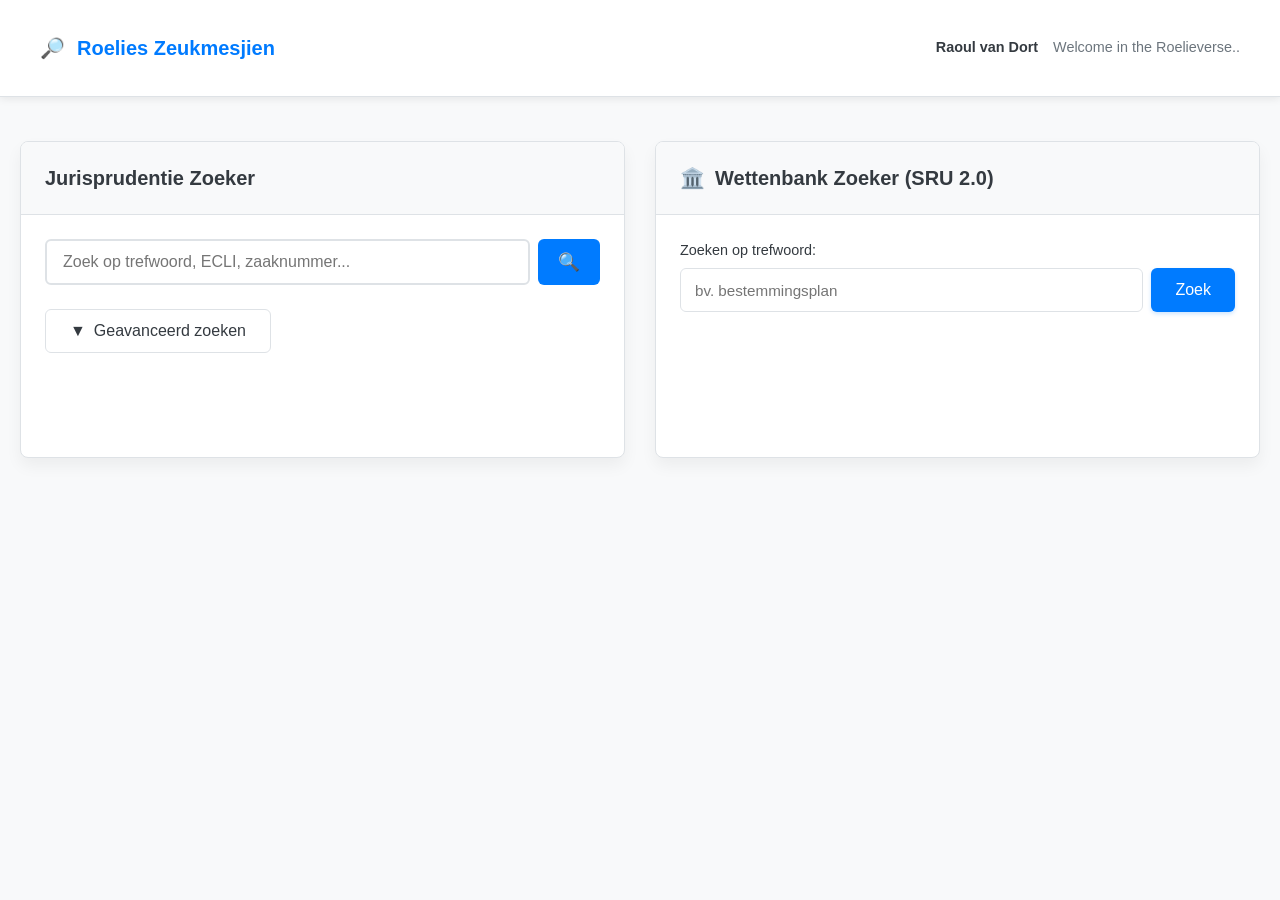
==== index.html @ 2c824b7c "Rename index(2).html to index.html" ====
<!DOCTYPE html>
<html lang="nl">
<head>
    <meta charset="UTF-8">
    <meta name="viewport" content="width=device-width, initial-scale=1.0">
    <title>De Zeukmesjien</title>
    <link rel="stylesheet" href="style.css">
</head>
<body>
    <div class="header-bar">
        <div class="container">
            <div class="header-content">
                <div class="logo">
                    <span>🔎</span>
                    <span>Roelies Zeukmesjien</span>
                </div>
                <div class="user-info">
                    <strong>Raoul van Dort</strong>
                    <div class="location">Welcome in the Roelieverse..</div>
                </div>
            </div>
        </div>
    </div>

    <div id="mainContainer" class="container">
        <div class="main-content-grid">
            <div class="search-column">
                <div class="dashboard-card" id="jurisprudenceCard">
                    <div class="card-header">
                        <h2>Jurisprudentie Zoeker</h2>
                    </div>
                    <div class="card-body">
                        <div class="quick-search-section">
                            <div class="search-input-container">
                                <input type="text" id="quickSearchInput" placeholder="Zoek op trefwoord, ECLI, zaaknummer..." class="quick-search-input">
                                <button class="quick-search-button" id="quickSearchButton">
                                    <span>🔍</span>
                                </button>
                            </div>
                        </div>

                        <div class="filter-toggle-container">
                            <button class="tertiary-button" id="showFiltersButton">
                                <span id="filterToggleIcon">▼</span> Geavanceerd zoeken
                            </button>
                            <button class="reset-button" id="resetFiltersButton" style="display: none;">
                                Filters wissen
                            </button>
                        </div>

                        <div id="apiFilters" class="filters-section" style="display: none;">
                            <div class="filter-section">
                                <h3>Basis Filters</h3>
                                <div class="basic-filter-grid">
                                    <div class="filter-group">
                                        <label for="subject">Rechtsgebied</label>
                                        <select id="subject" class="filter-input">
                                            <option value="">-- Alle rechtsgebieden --</option>
                                        </select>
                                    </div>
                                    <div class="filter-group">
                                        <label>Type Document</label>
                                        <div class="radio-group">
                                            <label class="radio-option"><input type="radio" name="documentType" value="" checked><span class="radio-custom"></span>Alle</label>
                                            <label class="radio-option"><input type="radio" name="documentType" value="Uitspraak"><span class="radio-custom"></span>Uitspraak</label>
                                            <label class="radio-option"><input type="radio" name="documentType" value="Conclusie"><span class="radio-custom"></span>Conclusie</label>
                                        </div>
                                    </div>
                                    <div class="filter-group">
                                        <label for="periodPreset">Periode</label>
                                        <select id="periodPreset" class="filter-input">
                                            <option value="">-- Selecteer periode --</option>
                                            <option value="last-month">Laatste maand</option>
                                            <option value="last-3-months">Laatste 3 maanden</option>
                                            <option value="last-6-months">Laatste 6 maanden</option>
                                            <option value="this-year">Dit jaar</option>
                                            <option value="last-year">Vorig jaar</option>
                                            <option value="custom">Aangepaste periode...</option>
                                        </select>
                                    </div>
                                    <div class="filter-group">
                                        <label for="sortOrder">Sortering</label>
                                        <select id="sortOrder" class="filter-input">
                                            <option value="DESC">Nieuwste eerst</option>
                                            <option value="ASC">Oudste eerst</option>
                                        </select>
                                    </div>
                                </div>
                            </div>
                             <div class="advanced-toggle">
                                <button class="tertiary-button" id="toggleAdvanced"><span id="advancedToggleIcon">▼</span> Meer opties</button>
                            </div>
                            <div class="filter-section advanced-section" id="advancedFilters" style="display: none;">
                                <h3>Geavanceerde Filters</h3>
                                <div class="advanced-filter-grid">
                                    <div class="filter-group date-range-group" id="customDateRange" style="display: none;">
                                        <label>Uitspraakdatum periode</label>
                                        <div class="date-inputs">
                                            <input type="date" id="dateFrom" class="filter-input" placeholder="Van datum">
                                            <span class="date-separator">tot</span>
                                            <input type="date" id="dateTo" class="filter-input" placeholder="Tot datum">
                                        </div>
                                    </div>
                                    <div class="filter-group autocomplete-container">
                                        <label for="creator">Instantie</label>
                                        <div class="input-with-clear">
                                            <input type="text" id="creator" class="filter-input" placeholder="Begin met typen...">
                                            <button type="button" class="clear-input" id="clearCreator" style="display: none;">✕</button>
                                        </div>
                                        <div id="creatorSuggestions" class="autocomplete-suggestions"></div>
                                    </div>
                                    <div class="filter-group">
                                        <label for="procedure">Procedure</label>
                                        <select id="procedure" class="filter-input">
                                            <option value="">-- Alle procedures --</option>
                                        </select>
                                    </div>
                                    <div class="filter-group">
                                        <label>Wijzigingsdatum periode</label>
                                        <div class="date-inputs">
                                            <input type="date" id="modifiedFrom" class="filter-input" placeholder="Van datum">
                                            <span class="date-separator">tot</span>
                                            <input type="date" id="modifiedTo" class="filter-input" placeholder="Tot datum">
                                        </div>
                                    </div>
                                </div>
                            </div>
                            <div class="action-buttons">
                                <button class="primary-button" id="apiSearchButton"><span class="button-icon"></span> Zoek uitspraken</button>
                                <div class="button-subtext">Maximaal 1000 resultaten per zoekopdracht</div>
                            </div>
                        </div>

                        <div id="jurisprudenceStatus" class="status-message"></div>
                        <div id="loadingIndicator" class="loading-indicator" style="display: none;">
                            <div class="spinner"></div>
                            <span>Zoeken in database...</span>
                        </div>

                        <div id="smartSearchSection" class="smart-search-section hidden">
                            <hr class="separator">
                            <div class="filter-section">
                                <h3>Verfijn resultaten</h3>
                                <div class="smart-search-controls">
                                    <div class="filter-group">
                                        <label for="smartSearchInput">Zoek binnen resultaten</label>
                                        <div class="search-input-container">
                                            <input type="text" id="smartSearchInput" placeholder="Zoek op trefwoord..." class="filter-input">
                                            <button class="secondary-button" id="smartFilterButton">Filter</button>
                                        </div>
                                    </div>
                                    <div class="filter-group">
                                        <label>Zoek in:</label>
                                        <div class="checkbox-group">
                                            <label class="checkbox-option"><input type="checkbox" name="searchIn" value="title" checked><span class="checkmark"></span>Titel</label>
                                            <label class="checkbox-option"><input type="checkbox" name="searchIn" value="summary" checked><span class="checkmark"></span>Samenvatting</label>
                                            <label class="checkbox-option"><input type="checkbox" name="searchIn" value="ecli"><span class="checkmark"></span>ECLI</label>
                                            <label class="checkbox-option"><input type="checkbox" name="searchIn" value="zaaknummer"><span class="checkmark"></span>Zaaknummer</label>
                                        </div>
                                    </div>
                                </div>
                            </div>
                        </div>

                        <div id="jurisprudenceResults" class="results-container"></div>
                        <div id="jurisprudencePagination" class="pagination-container"></div>
                    </div>
                </div>
            </div>

            <div class="search-column">
                 <div class="dashboard-card">
                    <div class="card-header">
                        <h3><span class="header-icon">🏛️</span> Wettenbank Zoeker (SRU 2.0)</h3>
                    </div>
                    <div class="card-body">
                        <div class="filter-group">
                            <label for="wettenbankKeyword">Zoeken op trefwoord:</label>
                            <div class="search-input-container">
                                <input type="text" id="wettenbankKeyword" placeholder="bv. bestemmingsplan" class="filter-input">
                                <button class="primary-button" id="wettenbankSearchButton">Zoek</button>
                            </div>
                        </div>
                        <div id="wettenbankStatus" class="status-message"></div>
                        <div class="filter-toggle-container">
                             <button class="tertiary-button" id="toggleWettenbankFiltersButton" style="display: none;">
                                <span id="wettenbankFilterToggleIcon">▼</span> Verfijn resultaten
                            </button>
                        </div>
                        <div id="wettenbankFacets" class="facet-container" style="display: none;"></div>
                        <div id="wettenbankResults" class="results-container"></div>
                        <div id="wettenbankPagination" class="pagination-container"></div>
                    </div>
                </div>
            </div>
        </div>
    </div>

    <div id="documentViewer" class="document-viewer-container" style="display: none;"></div>

    <div id="keywordModal" class="modal-container" style="display: none;">
        <div class="modal-card">
            <div class="modal-header">
                <h3>Selecteer trefwoorden</h3>
                <button id="closeKeywordModal" class="close-modal-button">×</button>
            </div>
            <div class="modal-body">
                <p>Kies de trefwoorden waarmee je in de Wettenbank wilt zoeken.</p>
                <div id="keywordOptions" class="keyword-options">
                    </div>
            </div>
            <div class="modal-footer">
                <button id="searchWithKeywordsButton" class="primary-button">Zoek in Wettenbank</button>
            </div>
        </div>
    </div>


    <script src="script.js"></script>
</body>
</html>
---- style.css ----
:root {
    --primary-blue: #007bff;
    --primary-blue-light: #0056b3;
    --primary-blue-dark: #004085;
    --secondary-orange: #fd7e14;
    --secondary-orange-dark: #e86a02;
    --success-green: #28a745;
    --warning-orange: #ffc107;
    --danger-red: #dc3545;
    --light-gray: #f8f9fa;
    --medium-gray: #e9ecef;
    --dark-gray: #6c757d;
    --text-color: #343a40;
    --text-muted: #6c757d;
    --card-bg: #ffffff;
    --card-border: #dee2e6;
    --card-shadow: 0 0.5rem 1rem rgba(0, 0, 0, 0.05);
    --card-shadow-hover: 0 0.75rem 1.5rem rgba(0, 0, 0, 0.1);
    --font-family: 'Segoe UI', Roboto, 'Helvetica Neue', Arial, sans-serif;
    --border-radius: 0.375rem;
    --border-radius-lg: 0.5rem;
    --transition: all 0.2s ease-in-out;
    --header-bg: #ffffff;
    --header-border-bottom: 1px solid #dee2e6;
}

/* Base Styles */
* {
    box-sizing: border-box;
}

body {
    font-family: var(--font-family);
    background-color: var(--light-gray);
    color: var(--text-color);
    margin: 0;
    padding: 0;
    line-height: 1.6;
    font-size: 14px;
}

.container {
    max-width: 1600px;
    margin: 0 auto;
    padding: 20px;
}

/* Header */
.header-bar {
    background-color: var(--header-bg);
    border-bottom: var(--header-border-bottom);
    padding: 12px 0;
    box-shadow: 0 2px 8px rgba(0, 0, 0, 0.08);
    position: sticky;
    top: 0;
    z-index: 100;
}

.header-content {
    display: flex;
    justify-content: space-between;
    align-items: center;
    max-width: 1600px;
    margin: 0 auto;
    padding: 0 20px;
}

.logo {
    display: flex;
    align-items: center;
    gap: 12px;
    font-size: 1.25rem;
    font-weight: 600;
    color: var(--primary-blue);
}

.user-info {
    display: flex;
    align-items: center;
    gap: 15px;
    font-size: 0.9rem;
    color: var(--text-muted);
}

.user-info strong {
    color: var(--text-color);
    font-weight: 600;
}

/* Layout */
.main-content-grid {
    display: grid;
    grid-template-columns: 1fr;
    gap: 30px;
    margin-top: 24px;
    transition: var(--transition);
}

.main-content-hidden {
    display: none;
}


@media (min-width: 1024px) {
    .main-content-grid {
        grid-template-columns: 1fr 1fr;
        align-items: stretch; /* Zorgt ervoor dat de kolommen even hoog worden */
    }
}

.search-column {
    display: flex;
    flex-direction: column;
}


/* Cards */
.dashboard-card {
    background-color: var(--card-bg);
    border: 1px solid var(--card-border);
    border-radius: var(--border-radius-lg);
    box-shadow: var(--card-shadow);
    overflow: hidden;
    transition: var(--transition);
    display: flex;
    flex-direction: column;
    flex-grow: 1; /* Essentieel voor gelijke hoogte */
}

.dashboard-card:hover {
    box-shadow: var(--card-shadow-hover);
}

.card-header {
    padding: 1.25rem 1.5rem;
    border-bottom: 1px solid var(--card-border);
    background-color: var(--light-gray);
}

.card-header h2,
.card-header h3 {
    margin: 0;
    font-size: 1.25rem;
    font-weight: 600;
    color: var(--text-color);
    display: flex;
    align-items: center;
    gap: 10px;
}

.card-body {
    padding: 1.5rem;
    flex-grow: 1;
    display: flex;
    flex-direction: column;
}

/* Quick Search */
.quick-search-section {
    margin-bottom: 24px;
}

.search-input-container {
    display: flex;
    gap: 8px;
    align-items: stretch;
}

.quick-search-input {
    flex: 1;
    padding: 12px 16px;
    border: 2px solid var(--card-border);
    border-radius: var(--border-radius);
    font-size: 1rem;
    transition: var(--transition);
    background-color: #fff;
}

.quick-search-input:focus {
    outline: none;
    border-color: var(--primary-blue);
    box-shadow: 0 0 0 3px rgba(0, 123, 255, 0.1);
}

.quick-search-button {
    padding: 12px 20px;
    background-color: var(--primary-blue);
    color: white;
    border: none;
    border-radius: var(--border-radius);
    cursor: pointer;
    font-size: 1.1rem;
    transition: var(--transition);
    display: flex;
    align-items: center;
    justify-content: center;
}

.quick-search-button:hover {
    background-color: var(--primary-blue-light);
    transform: translateY(-1px);
}

/* Filter Toggle */
.filter-toggle-container {
    display: flex;
    gap: 12px;
    margin-bottom: 24px;
    flex-wrap: wrap;
}

.reset-button {
    padding: 8px 16px;
    background-color: var(--danger-red);
    color: white;
    border: none;
    border-radius: var(--border-radius);
    cursor: pointer;
    font-size: 0.9rem;
    transition: var(--transition);
    display: flex;
    align-items: center;
    gap: 6px;
}

.reset-button:hover {
    background-color: #c82333;
}

/* Filter Sections */
.filters-section {
    animation: fadeIn 0.3s ease-in-out;
}

@keyframes fadeIn {
    from { opacity: 0; transform: translateY(-10px); }
    to { opacity: 1; transform: translateY(0); }
}

.filter-section {
    margin-bottom: 32px;
}

.filter-section h3 {
    font-size: 1.1rem;
    font-weight: 600;
    color: var(--text-color);
    margin: 0 0 20px 0;
    padding-bottom: 8px;
    border-bottom: 2px solid var(--medium-gray);
    display: flex;
    align-items: center;
    gap: 8px;
}

/* Filter Grids */
.basic-filter-grid, .advanced-filter-grid {
    display: grid;
    grid-template-columns: 1fr;
    gap: 20px;
}

@media (min-width: 768px) {
    .basic-filter-grid, .advanced-filter-grid {
        grid-template-columns: repeat(2, 1fr);
    }
}

/* Form Elements */
.filter-group {
    display: flex;
    flex-direction: column;
}

.filter-group label {
    margin-bottom: 6px;
    font-weight: 500;
    color: var(--text-color);
    font-size: 0.9rem;
}

.filter-input {
    padding: 10px 14px;
    border: 1px solid var(--card-border);
    border-radius: var(--border-radius);
    font-size: 0.95rem;
    background-color: #fff;
    transition: var(--transition);
    width: 100%;
}

.filter-input:focus {
    outline: none;
    border-color: var(--primary-blue);
    box-shadow: 0 0 0 3px rgba(0, 123, 255, 0.1);
}

.filter-input:disabled {
    background-color: var(--light-gray);
    color: var(--text-muted);
    cursor: not-allowed;
}

/* Radio & Checkboxes */
.radio-group, .checkbox-group {
    display: flex;
    gap: 8px;
    flex-direction: column;
}

.radio-option, .checkbox-option {
    display: flex;
    align-items: center;
    gap: 8px;
    cursor: pointer;
    font-weight: normal;
    margin-bottom: 0;
}

.radio-option input[type="radio"], .checkbox-option input[type="checkbox"] {
    display: none;
}

.radio-custom, .checkmark {
    width: 18px;
    height: 18px;
    border: 2px solid var(--card-border);
    position: relative;
    transition: var(--transition);
}

.radio-custom {
    border-radius: 50%;
}

.checkmark {
    border-radius: var(--border-radius);
}

.radio-option input[type="radio"]:checked + .radio-custom,
.checkbox-option input[type="checkbox"]:checked + .checkmark {
    border-color: var(--primary-blue);
    background-color: var(--primary-blue);
}

.radio-option input[type="radio"]:checked + .radio-custom::after {
    content: '';
    width: 8px;
    height: 8px;
    background-color: white;
    border-radius: 50%;
    position: absolute;
    top: 50%;
    left: 50%;
    transform: translate(-50%, -50%);
}

.checkbox-option input[type="checkbox"]:checked + .checkmark::after {
    content: '✓';
    color: white;
    font-size: 12px;
    position: absolute;
    top: 50%;
    left: 50%;
    transform: translate(-50%, -50%);
    line-height: 1;
}

/* Date Inputs */
.date-range-group {
    grid-column: 1 / -1;
}

.date-inputs {
    display: flex;
    align-items: center;
    gap: 12px;
    flex-wrap: wrap;
}

.date-separator {
    font-weight: 500;
    color: var(--text-muted);
    white-space: nowrap;
}

/* Input with Clear Button */
.input-with-clear {
    position: relative;
    display: flex;
}
.input-with-clear .filter-input {
    padding-right: 35px;
}
.clear-input {
    position: absolute;
    right: 8px;
    top: 50%;
    transform: translateY(-50%);
    background: none;
    border: none;
    cursor: pointer;
    color: var(--text-muted);
    font-size: 16px;
    padding: 4px;
    border-radius: 50%;
    transition: var(--transition);
}
.clear-input:hover {
    background-color: var(--light-gray);
    color: var(--text-color);
}

/* Autocomplete */
.autocomplete-container { position: relative; }
.autocomplete-suggestions {
    position: absolute;
    top: 100%;
    left: 0;
    right: 0;
    background-color: white;
    border: 1px solid var(--card-border);
    border-top: none;
    border-radius: 0 0 var(--border-radius) var(--border-radius);
    box-shadow: 0 4px 12px rgba(0, 0, 0, 0.1);
    max-height: 200px;
    overflow-y: auto;
    z-index: 1000;
}
.autocomplete-suggestions div {
    padding: 12px 16px;
    cursor: pointer;
    border-bottom: 1px solid var(--light-gray);
    transition: var(--transition);
}
.autocomplete-suggestions div:hover { background-color: var(--light-gray); }
.autocomplete-suggestions div:last-child { border-bottom: none; }
.autocomplete-suggestions .no-results {
    color: var(--text-muted);
    font-style: italic;
    cursor: default;
}
.autocomplete-suggestions .no-results:hover { background-color: transparent; }

/* Advanced Section */
.advanced-section {
    background-color: #fbfcfd;
    padding: 20px;
    border-radius: var(--border-radius);
    border: 1px solid var(--light-gray);
}
.advanced-toggle { margin-top: 16px; }

/* Buttons */
.primary-button, .secondary-button, .tertiary-button {
    padding: 12px 24px;
    border: none;
    border-radius: var(--border-radius);
    font-size: 1rem;
    font-weight: 500;
    cursor: pointer;
    transition: var(--transition);
    text-align: center;
    text-decoration: none;
    display: inline-flex;
    align-items: center;
    justify-content: center;
    gap: 8px;
    line-height: 1;
    min-height: 44px;
}
.primary-button { background-color: var(--primary-blue); color: white; box-shadow: 0 2px 4px rgba(0, 123, 255, 0.2); }
.primary-button:hover:not(:disabled) { background-color: var(--primary-blue-light); box-shadow: 0 4px 8px rgba(0, 123, 255, 0.3); transform: translateY(-1px); }
.primary-button:disabled { background-color: var(--medium-gray); color: var(--text-muted); cursor: not-allowed; transform: none; box-shadow: none; }
.secondary-button { background-color: var(--secondary-orange); color: white; }
.secondary-button:hover:not(:disabled) { background-color: var(--secondary-orange-dark); transform: translateY(-1px); }
.tertiary-button { background-color: transparent; color: var(--text-color); border: 1px solid var(--card-border); }
.tertiary-button:hover:not(:disabled) { background-color: var(--light-gray); border-color: var(--medium-gray); }

.button-subtext { text-align: center; color: var(--text-muted); font-size: 0.8rem; margin-top: 8px; font-style: italic; }
.button-icon { font-size: 1.1em; }

/* Action Buttons */
.action-buttons { margin-top: 32px; text-align: center; }
.action-buttons .primary-button { min-width: 200px; font-size: 1.1rem; padding: 16px 32px; }

/* Loading & Status */
.loading-indicator { display: flex; align-items: center; justify-content: center; gap: 12px; padding: 24px; color: var(--text-muted); font-style: italic; }
.spinner { width: 20px; height: 20px; border: 2px solid var(--light-gray); border-top: 2px solid var(--primary-blue); border-radius: 50%; animation: spin 1s linear infinite; }
@keyframes spin { 0% { transform: rotate(0deg); } 100% { transform: rotate(360deg); } }
.status-message { text-align: center; padding: 16px; font-weight: 500; border-radius: var(--border-radius); margin-bottom: 20px; display: none; }
.status-message.success { background-color: #d4edda; color: #155724; border: 1px solid #c3e6cb; }
.status-message.error { background-color: #f8d7da; color: #721c24; border: 1px solid #f5c6cb; }
.status-message.info { background-color: #d1ecf1; color: #0c5460; border: 1px solid #bee5eb; }
.status-message.warning { background-color: #fff3cd; color: #856404; border: 1px solid #ffeeba; }


/* Smart Search Section */
.smart-search-section { margin-top: 32px; padding-top: 24px; border-top: 2px solid var(--light-gray); }
.smart-search-section.hidden { display: none; }
.smart-search-section.visible { display: block; animation: slideDown 0.3s ease-in-out; }
@keyframes slideDown { from { opacity: 0; transform: translateY(-20px); } to { opacity: 1; transform: translateY(0); } }
.smart-search-controls { display: grid; gap: 20px; }

/* --- UNIFIED RESULTS STYLES --- */
.results-container { 
    margin-top: 24px; 
    display: flex;
    flex-direction: column;
    flex-grow: 1;
}
.result-item { 
    border-bottom: 1px solid var(--light-gray); 
    padding: 20px 0; 
    transition: var(--transition);
    display: flex;
    flex-direction: column;
    justify-content: space-between;
    flex-grow: 1;
}
.result-item:last-child { border-bottom: none; }
.result-item:hover { background-color: #f8f9fa; padding-left: 12px; padding-right: 12px; margin-left: -12px; margin-right: -12px; border-radius: var(--border-radius); }
.result-item-header { display: flex; justify-content: space-between; align-items: flex-start; margin-bottom: 12px; gap: 16px; }
.result-item-header h3 { margin: 0; font-size: 1.1rem; flex-grow: 1; line-height: 1.4; }
.result-item-header h3 a { text-decoration: none; color: var(--primary-blue); font-weight: 600; transition: var(--transition); }
.result-item-header h3 a:hover { text-decoration: underline; color: var(--primary-blue-dark); }
.meta-info { font-size: 0.85rem; color: var(--text-muted); margin-bottom: 12px; display: flex; flex-wrap: wrap; gap: 4px 16px; }
.meta-info span { display: flex; align-items: center; gap: 4px; }
.summary { 
    font-size: 0.95rem; 
    color: var(--text-color); 
    line-height: 1.6;
    flex-grow: 1; 
}
.summary:not(.expanded) {
    display: -webkit-box;
    -webkit-line-clamp: 3;
    -webkit-box-orient: vertical;
    overflow: hidden;
    text-overflow: ellipsis;
}
.summary.expanded { 
    -webkit-line-clamp: unset;
}
.result-item-actions { 
    margin-top: 16px; 
    display: flex; 
    gap: 8px; 
    flex-wrap: wrap;
    align-items: center;
}
.result-item-actions .read-more {
    background: none;
    border: none;
    padding: 0;
    color: var(--primary-blue); cursor: pointer; font-weight: 500; font-size: 0.9rem; transition: var(--transition);
}
.result-item-actions .read-more:hover { color: var(--primary-blue-dark); text-decoration: underline; }
.result-item-actions .tertiary-button, .result-item-actions .secondary-button {
    padding: 6px 12px;
    font-size: 0.9rem;
}
.result-item-actions .secondary-button {
    margin-left: auto;
}
.kenmerken-blok {
    display: flex;
    flex-wrap: wrap;
    gap: 0.5em;
    align-items: flex-start;
}
.kenmerken-blok ul {
    list-style-type: none;
    padding-left: 0;
    margin: 0;
    display: flex;
    flex-wrap: wrap;
    gap: 0.5em 1.5em;
}
.kenmerken-blok li {
    font-size: 0.9rem;
    color: var(--text-muted);
}


/* Pagination */
.pagination-container { margin-top: auto; padding-top: 32px; } /* Zorgt dat paginering onderaan de card blijft */
.pagination-controls { display: flex; justify-content: center; align-items: center; gap: 16px; margin-bottom: 16px; flex-wrap: wrap; }
.pagination-controls button { padding: 8px 16px; border: 1px solid var(--card-border); background-color: white; cursor: pointer; border-radius: var(--border-radius); font-size: 0.9rem; color: var(--text-color); transition: var(--transition); }
.pagination-controls button:hover:not(:disabled) { background-color: var(--light-gray); border-color: var(--medium-gray); }
.pagination-controls button:disabled { cursor: not-allowed; opacity: 0.6; background-color: var(--light-gray); }
.pagination-controls .page-input { width: 60px; text-align: center; padding: 8px; border: 1px solid var(--card-border); border-radius: var(--border-radius); font-size: 0.9rem; }
.page-indicator { font-weight: 600; color: var(--text-color); display: flex; align-items: center; gap: 8px; }
.results-summary { text-align: center; color: var(--text-muted); font-size: 0.9rem; font-style: italic; }

/* Wettenbank Facets */
.facet-container { 
    margin-top: 24px; 
    padding-top: 16px; 
    border-top: 1px solid var(--light-gray); 
    animation: fadeIn 0.3s;
}
.facet-container > h3 { margin: 0 0 12px 0; font-size: 1rem; font-weight: 600; }
.facet-group { border: 1px solid var(--card-border); border-radius: var(--border-radius); margin-bottom: 12px; overflow: hidden; }
.facet-group summary { cursor: pointer; padding: 10px 14px; font-weight: 600; list-style: none; display: flex; justify-content: space-between; align-items: center; background-color: var(--light-gray); }
.facet-group summary::-webkit-details-marker { display: none; }
.facet-group summary::after { content: '▼'; transition: transform 0.2s; }
.facet-group[open] > summary::after { transform: rotate(180deg); }
.facet-group .facet-options { padding: 10px 14px; max-height: 200px; overflow-y: auto; }
.facet-group .checkbox-option { font-size: 0.9rem; }

/* --- MODAL STYLES --- */
.modal-container {
    position: fixed;
    top: 0; left: 0; width: 100%; height: 100%;
    background-color: rgba(0, 0, 0, 0.6);
    z-index: 1001;
    display: flex;
    align-items: center;
    justify-content: center;
    padding: 20px;
    animation: fadeIn 0.3s;
}
.modal-card {
    background-color: var(--card-bg);
    border-radius: var(--border-radius-lg);
    box-shadow: var(--card-shadow-hover);
    width: 100%;
    max-width: 600px;
    display: flex;
    flex-direction: column;
    animation: slideDown 0.3s;
}
.modal-header {
    padding: 1rem 1.5rem;
    border-bottom: 1px solid var(--card-border);
    display: flex;
    justify-content: space-between;
    align-items: center;
}
.modal-header h3 { margin: 0; font-size: 1.25rem; }
.close-modal-button {
    background: none; border: none; font-size: 2rem;
    cursor: pointer; color: var(--text-muted); line-height: 1;
}
.modal-body {
    padding: 1.5rem;
    line-height: 1.7;
}
.modal-body p { margin: 0 0 1rem 0; }
.keyword-options {
    display: flex;
    flex-wrap: wrap;
    gap: 10px;
}
.keyword-button {
    padding: 8px 16px;
    border: 1px solid var(--medium-gray);
    border-radius: 20px;
    cursor: pointer;
    background-color: var(--light-gray);
    transition: var(--transition);
}
.keyword-button:hover {
    border-color: var(--primary-blue);
}
.keyword-button.selected {
    background-color: var(--primary-blue);
    color: white;
    border-color: var(--primary-blue);
}
.modal-footer {
    padding: 1rem 1.5rem;
    border-top: 1px solid var(--card-border);
    text-align: right;
}

/* Document Viewer */
.document-viewer-container, .document-viewer-card, .document-viewer-header, .document-viewer-body, .document-viewer-footer {
    /* Hergebruik modal stijlen waar mogelijk, maar viewer heeft specifieke afmetingen */
}
.document-viewer-container {
    /* Gebruikt dezelfde basis als modal-container */
}
.document-viewer-card {
    max-width: 900px;
    height: 90vh;
}
.document-viewer-body {
    overflow-y: auto;
    flex-grow: 1;
    white-space: pre-wrap;
}

/* Responsive Design */
@media (max-width: 1023px) {
    .main-content-grid { grid-template-columns: 1fr; }
}
@media (max-width: 768px) {
    .container { padding: 16px; }
    .card-header, .card-body { padding: 1rem; }
    .basic-filter-grid, .advanced-filter-grid { grid-template-columns: 1fr; gap: 16px; }
    .date-inputs, .filter-toggle-container, .result-item-header, .meta-info, .pagination-controls, .search-input-container { flex-direction: column; align-items: stretch; }
    .date-separator { text-align: center; padding: 8px 0; }
    .quick-search-input { margin-bottom: 8px; }
    .checkbox-group { flex-direction: column; }
    .result-item-actions .secondary-button { margin-left: 0; }
}

@media (max-width: 480px) {
    .container { padding: 12px; }
    .header-content { padding: 0 12px; flex-direction: column; gap: 8px; text-align: center; }
    .logo { font-size: 1.1rem; }
    .user-info { font-size: 0.8rem; flex-direction: column; gap: 4px; }
    .filter-section h3 { font-size: 1rem; }
    .action-buttons .primary-button { width: 100%; min-width: auto; }
}

/* Accessibility & Print */
@media (prefers-contrast: high) {
    :root { --card-border: #000; --text-muted: #333; --light-gray: #f0f0f0; }
    .filter-input, .quick-search-input { border: 2px solid #000; }
    .primary-button { border: 2px solid #000; }
}
@media (prefers-reduced-motion: reduce) {
    *, *::before, *::after { animation-duration: 0.01ms !important; animation-iteration-count: 1 !important; transition-duration: 0.01ms !important; }
}
.filter-input:focus, .quick-search-input:focus, .primary-button:focus, .secondary-button:focus, .tertiary-button:focus { outline: 2px solid var(--primary-blue); outline-offset: 2px; }
@media print {
    .header-bar, .filter-toggle-container, .filters-section, .action-buttons, .pagination-container, .modal-container, .document-viewer-container { display: none; }
    .dashboard-card { box-shadow: none; border: 1px solid #000; }
    .result-item { break-inside: avoid; }
}
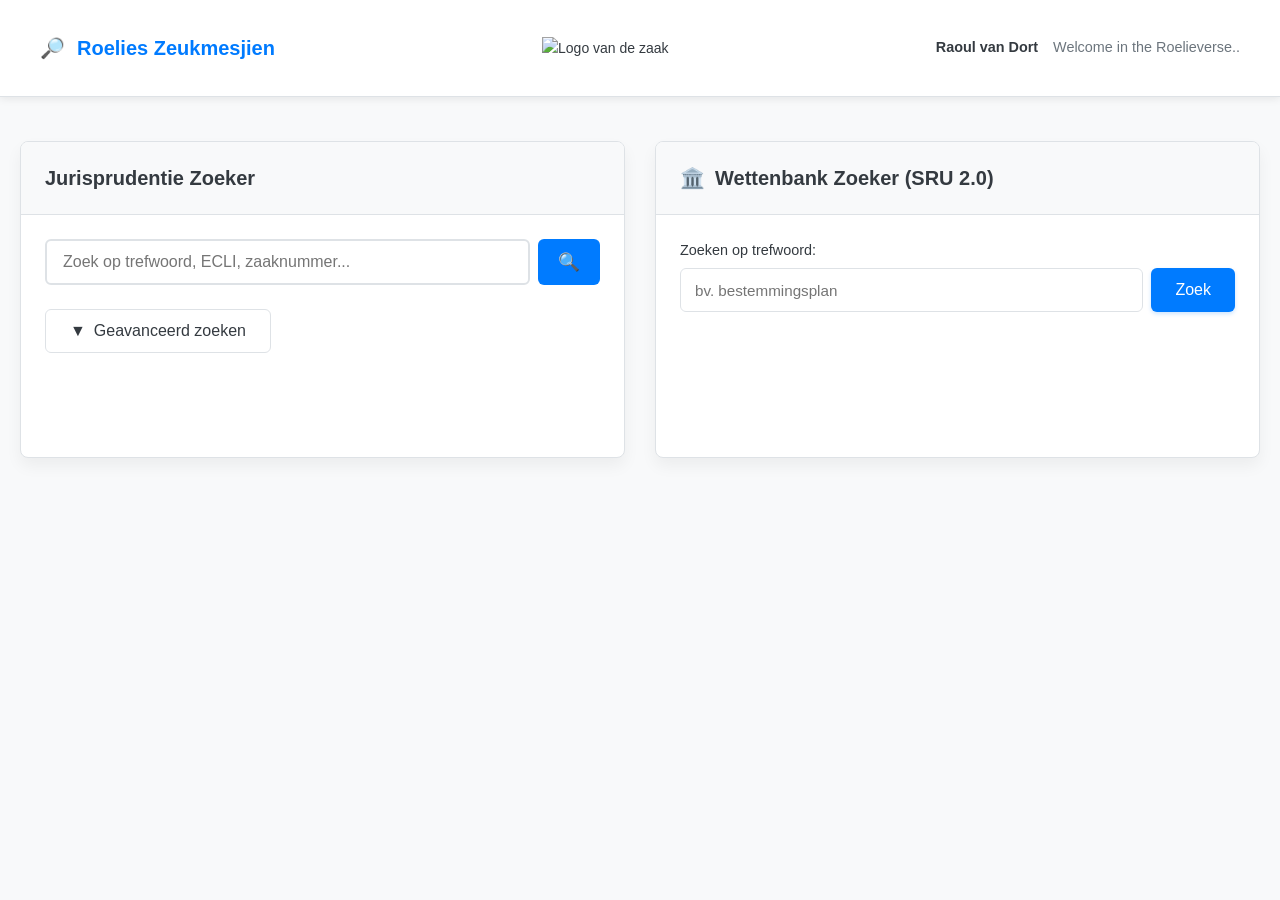
==== commit 98dc0831: "Update index.html" ====
--- a/index.html
+++ b/index.html
@@ -13,7 +13,9 @@
                 <div class="logo">
                     <span>🔎</span>
                     <span>Roelies Zeukmesjien</span>
-                </div>
+                </div><div class="header-logo">
+    <img src="https://i.postimg.cc/6qSfFtkW/Van-Dort-logo-compleet-RGB-scaled.jpg" alt="Logo van de zaak">
+</div>
                 <div class="user-info">
                     <strong>Raoul van Dort</strong>
                     <div class="location">Welcome in the Roelieverse..</div>
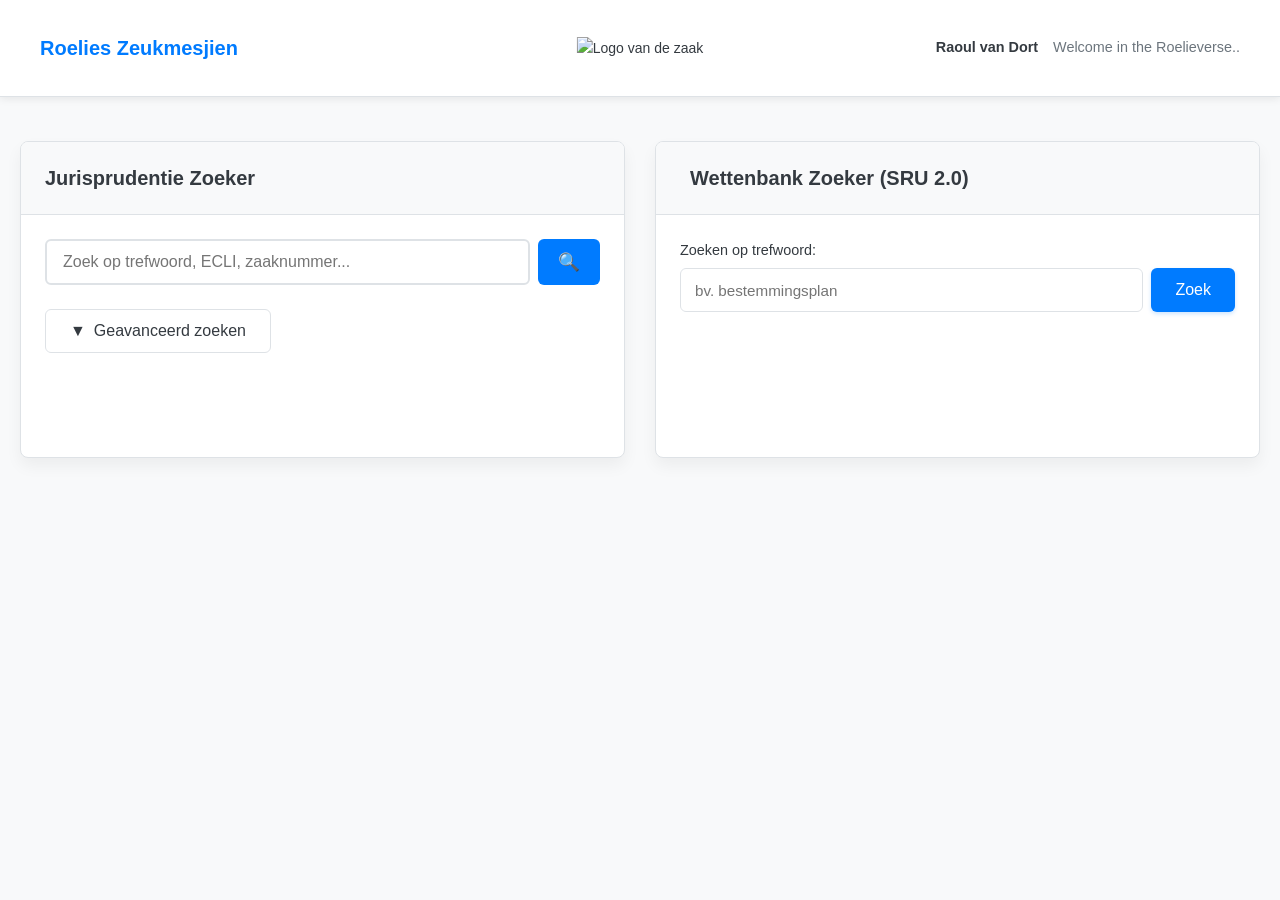
==== commit 0e33d6e4: "Update index.html" ====
--- a/index.html
+++ b/index.html
@@ -11,7 +11,6 @@
         <div class="container">
             <div class="header-content">
                 <div class="logo">
-                    <span>🔎</span>
                     <span>Roelies Zeukmesjien</span>
                 </div><div class="header-logo">
     <img src="https://i.postimg.cc/6qSfFtkW/Van-Dort-logo-compleet-RGB-scaled.jpg" alt="Logo van de zaak">
@@ -173,7 +172,7 @@
             <div class="search-column">
                  <div class="dashboard-card">
                     <div class="card-header">
-                        <h3><span class="header-icon">🏛️</span> Wettenbank Zoeker (SRU 2.0)</h3>
+                        <h3><span class="header-icon"></span> Wettenbank Zoeker (SRU 2.0)</h3>
                     </div>
                     <div class="card-body">
                         <div class="filter-group">
--- a/style.css
+++ b/style.css
@@ -731,3 +731,14 @@
     .dashboard-card { box-shadow: none; border: 1px solid #000; }
     .result-item { break-inside: avoid; }
 }
+/* --- Styling voor Header Logo --- */
+.header-logo {
+    position: absolute;
+    left: 50%;
+    transform: translateX(-50%);
+}
+
+.header-logo img {
+    height: 80px; /* Pas dit eventueel aan naar de gewenste hoogte */
+    width: auto;
+}
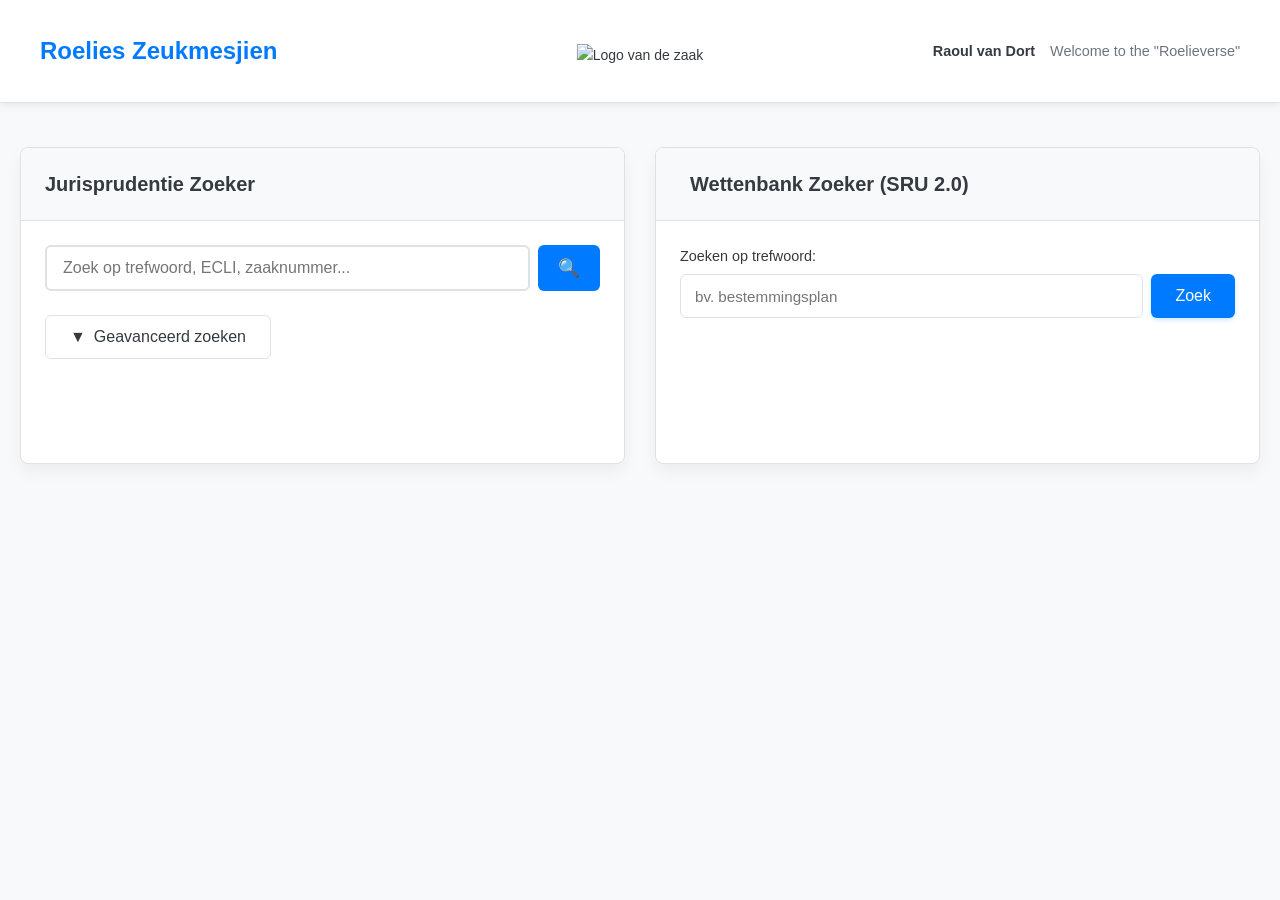
==== commit d47c0860: "Update index.html" ====
--- a/index.html
+++ b/index.html
@@ -17,7 +17,7 @@
 </div>
                 <div class="user-info">
                     <strong>Raoul van Dort</strong>
-                    <div class="location">Welcome in the Roelieverse..</div>
+                    <div class="location">Welcome to the "Roelieverse"</div>
                 </div>
             </div>
         </div>
--- a/style.css
+++ b/style.css
@@ -69,7 +69,7 @@
     display: flex;
     align-items: center;
     gap: 12px;
-    font-size: 1.25rem;
+    font-size: 1.5rem;
     font-weight: 600;
     color: var(--primary-blue);
 }
@@ -741,4 +741,5 @@
 .header-logo img {
     height: 80px; /* Pas dit eventueel aan naar de gewenste hoogte */
     width: auto;
-}
+    margin-top: 8px;
+}
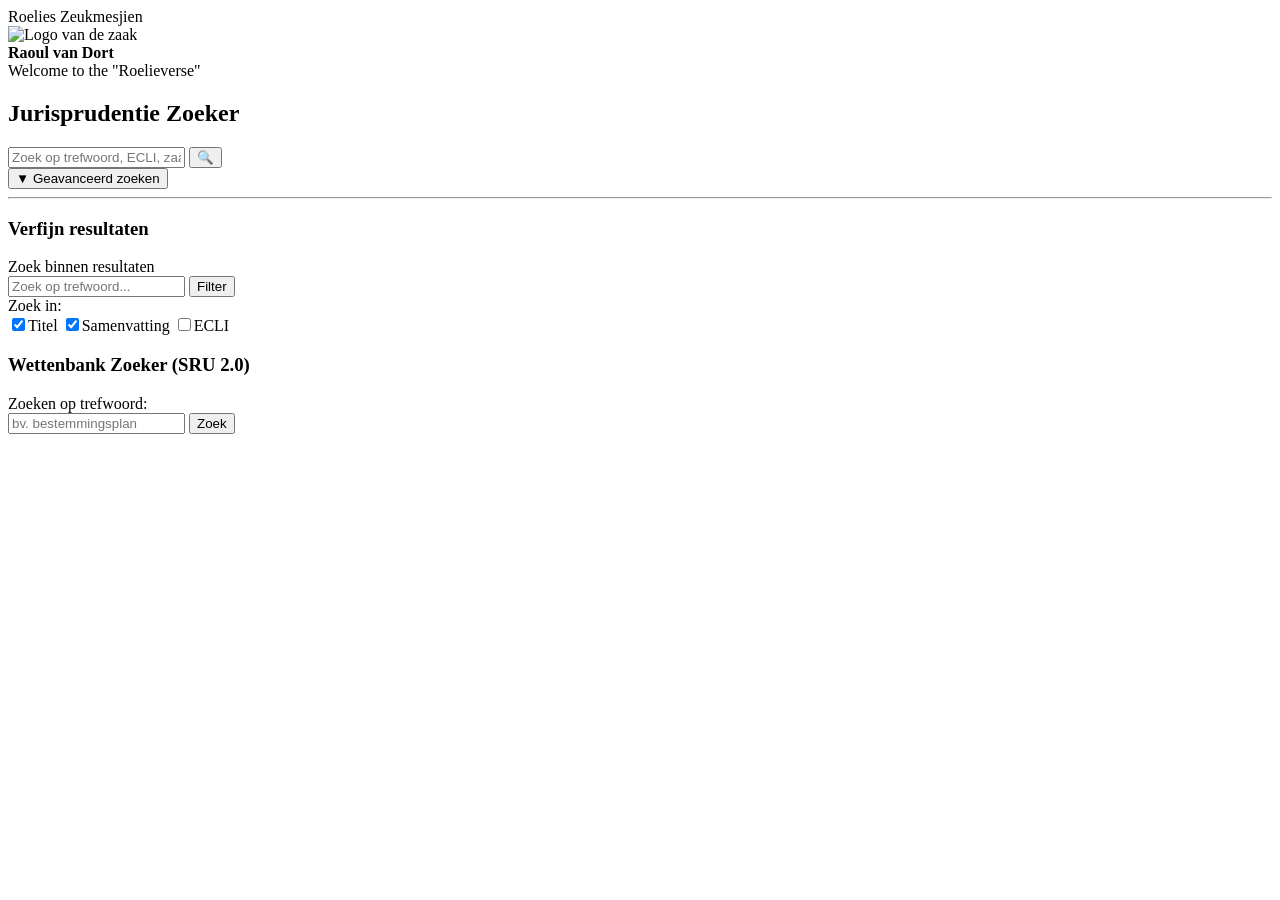
==== commit 6833a65e: "Rename index(4).html to index.html" ====
--- a/index.html
+++ b/index.html
@@ -12,9 +12,10 @@
             <div class="header-content">
                 <div class="logo">
                     <span>Roelies Zeukmesjien</span>
-                </div><div class="header-logo">
-    <img src="https://i.postimg.cc/6qSfFtkW/Van-Dort-logo-compleet-RGB-scaled.jpg" alt="Logo van de zaak">
-</div>
+                </div>
+                <div class="header-logo">
+                    <img src="https://i.postimg.cc/6qSfFtkW/Van-Dort-logo-compleet-RGB-scaled.jpg" alt="Logo van de zaak">
+                </div>
                 <div class="user-info">
                     <strong>Raoul van Dort</strong>
                     <div class="location">Welcome to the "Roelieverse"</div>
@@ -51,12 +52,53 @@
 
                         <div id="apiFilters" class="filters-section" style="display: none;">
                             <div class="filter-section">
-                                <h3>Basis Filters</h3>
-                                <div class="basic-filter-grid">
+                                <div class="advanced-filter-grid">
+                                    
+                                    <div class="filter-group date-range-group" id="dateFilters">
+                                        <label>Periode</label>
+                                        <div class="date-inputs-container">
+                                            <select id="periodPreset" class="filter-input">
+                                                <option value="">-- Selecteer periode --</option>
+                                                <option value="last-month">Laatste maand</option>
+                                                <option value="last-3-months">Laatste 3 maanden</option>
+                                                <option value="last-6-months">Laatste 6 maanden</option>
+                                                <option value="this-year">Dit jaar</option>
+                                                <option value="last-year">Vorig jaar</option>
+                                                <option value="custom">Aangepaste periode...</option>
+                                            </select>
+                                            <div id="dateTypeSelector" class="filter-group">
+                                                <label for="dateFilterType">Filter op:</label>
+                                                <select id="dateFilterType" class="filter-input">
+                                                    <option value="uitspraakdatum" selected>Uitspraakdatum</option>
+                                                    <option value="wijzigingsdatum">Wijzigingsdatum</option>
+                                                </select>
+                                            </div>
+                                            <div class="date-inputs" id="customDateRange" style="display: none;">
+                                                <input type="date" id="dateFrom" class="filter-input" placeholder="Van datum">
+                                                <span class="date-separator">tot</span>
+                                                <input type="date" id="dateTo" class="filter-input" placeholder="Tot datum">
+                                            </div>
+                                        </div>
+                                    </div>
+
                                     <div class="filter-group">
                                         <label for="subject">Rechtsgebied</label>
                                         <select id="subject" class="filter-input">
                                             <option value="">-- Alle rechtsgebieden --</option>
+                                        </select>
+                                    </div>
+                                    <div class="filter-group autocomplete-container">
+                                        <label for="creator">Instantie</label>
+                                        <div class="input-with-clear">
+                                            <input type="text" id="creator" class="filter-input" placeholder="Begin met typen...">
+                                            <button type="button" class="clear-input" id="clearCreator" style="display: none;">✕</button>
+                                        </div>
+                                        <div id="creatorSuggestions" class="autocomplete-suggestions"></div>
+                                    </div>
+                                    <div class="filter-group">
+                                        <label for="procedure">Procedure</label>
+                                        <select id="procedure" class="filter-input">
+                                            <option value="">-- Alle procedures --</option>
                                         </select>
                                     </div>
                                     <div class="filter-group">
@@ -67,68 +109,20 @@
                                             <label class="radio-option"><input type="radio" name="documentType" value="Conclusie"><span class="radio-custom"></span>Conclusie</label>
                                         </div>
                                     </div>
-                                    <div class="filter-group">
-                                        <label for="periodPreset">Periode</label>
-                                        <select id="periodPreset" class="filter-input">
-                                            <option value="">-- Selecteer periode --</option>
-                                            <option value="last-month">Laatste maand</option>
-                                            <option value="last-3-months">Laatste 3 maanden</option>
-                                            <option value="last-6-months">Laatste 6 maanden</option>
-                                            <option value="this-year">Dit jaar</option>
-                                            <option value="last-year">Vorig jaar</option>
-                                            <option value="custom">Aangepaste periode...</option>
-                                        </select>
-                                    </div>
-                                    <div class="filter-group">
+
+                                     <div class="filter-group">
                                         <label for="sortOrder">Sortering</label>
                                         <select id="sortOrder" class="filter-input">
-                                            <option value="DESC">Nieuwste eerst</option>
-                                            <option value="ASC">Oudste eerst</option>
+                                            <option value="DESC" selected>Nieuwste eerst (publicatie)</option>
+                                            <option value="ASC">Oudste eerst (publicatie)</option>
+                                            <option value="date-desc">Nieuwste eerst (uitspraak)</option>
+                                            <option value="date-asc">Oudste eerst (uitspraak)</option>
                                         </select>
-                                    </div>
-                                </div>
-                            </div>
-                             <div class="advanced-toggle">
-                                <button class="tertiary-button" id="toggleAdvanced"><span id="advancedToggleIcon">▼</span> Meer opties</button>
-                            </div>
-                            <div class="filter-section advanced-section" id="advancedFilters" style="display: none;">
-                                <h3>Geavanceerde Filters</h3>
-                                <div class="advanced-filter-grid">
-                                    <div class="filter-group date-range-group" id="customDateRange" style="display: none;">
-                                        <label>Uitspraakdatum periode</label>
-                                        <div class="date-inputs">
-                                            <input type="date" id="dateFrom" class="filter-input" placeholder="Van datum">
-                                            <span class="date-separator">tot</span>
-                                            <input type="date" id="dateTo" class="filter-input" placeholder="Tot datum">
-                                        </div>
-                                    </div>
-                                    <div class="filter-group autocomplete-container">
-                                        <label for="creator">Instantie</label>
-                                        <div class="input-with-clear">
-                                            <input type="text" id="creator" class="filter-input" placeholder="Begin met typen...">
-                                            <button type="button" class="clear-input" id="clearCreator" style="display: none;">✕</button>
-                                        </div>
-                                        <div id="creatorSuggestions" class="autocomplete-suggestions"></div>
-                                    </div>
-                                    <div class="filter-group">
-                                        <label for="procedure">Procedure</label>
-                                        <select id="procedure" class="filter-input">
-                                            <option value="">-- Alle procedures --</option>
-                                        </select>
-                                    </div>
-                                    <div class="filter-group">
-                                        <label>Wijzigingsdatum periode</label>
-                                        <div class="date-inputs">
-                                            <input type="date" id="modifiedFrom" class="filter-input" placeholder="Van datum">
-                                            <span class="date-separator">tot</span>
-                                            <input type="date" id="modifiedTo" class="filter-input" placeholder="Tot datum">
-                                        </div>
                                     </div>
                                 </div>
                             </div>
                             <div class="action-buttons">
                                 <button class="primary-button" id="apiSearchButton"><span class="button-icon"></span> Zoek uitspraken</button>
-                                <div class="button-subtext">Maximaal 1000 resultaten per zoekopdracht</div>
                             </div>
                         </div>
 
@@ -136,6 +130,11 @@
                         <div id="loadingIndicator" class="loading-indicator" style="display: none;">
                             <div class="spinner"></div>
                             <span>Zoeken in database...</span>
+                        </div>
+                        
+                        <div id="resultsHeader" class="results-header" style="display: none;">
+                            <div id="totalResultsText"></div>
+                            <div id="activeFilters" class="active-filters-container"></div>
                         </div>
 
                         <div id="smartSearchSection" class="smart-search-section hidden">
@@ -147,6 +146,10 @@
                                         <label for="smartSearchInput">Zoek binnen resultaten</label>
                                         <div class="search-input-container">
                                             <input type="text" id="smartSearchInput" placeholder="Zoek op trefwoord..." class="filter-input">
+                                             <div id="backgroundLoader" class="background-loader" style="display: none;">
+                                                <div class="spinner-small"></div>
+                                                <span>Meer laden...</span>
+                                            </div>
                                             <button class="secondary-button" id="smartFilterButton">Filter</button>
                                         </div>
                                     </div>
@@ -156,7 +159,6 @@
                                             <label class="checkbox-option"><input type="checkbox" name="searchIn" value="title" checked><span class="checkmark"></span>Titel</label>
                                             <label class="checkbox-option"><input type="checkbox" name="searchIn" value="summary" checked><span class="checkmark"></span>Samenvatting</label>
                                             <label class="checkbox-option"><input type="checkbox" name="searchIn" value="ecli"><span class="checkmark"></span>ECLI</label>
-                                            <label class="checkbox-option"><input type="checkbox" name="searchIn" value="zaaknummer"><span class="checkmark"></span>Zaaknummer</label>
                                         </div>
                                     </div>
                                 </div>
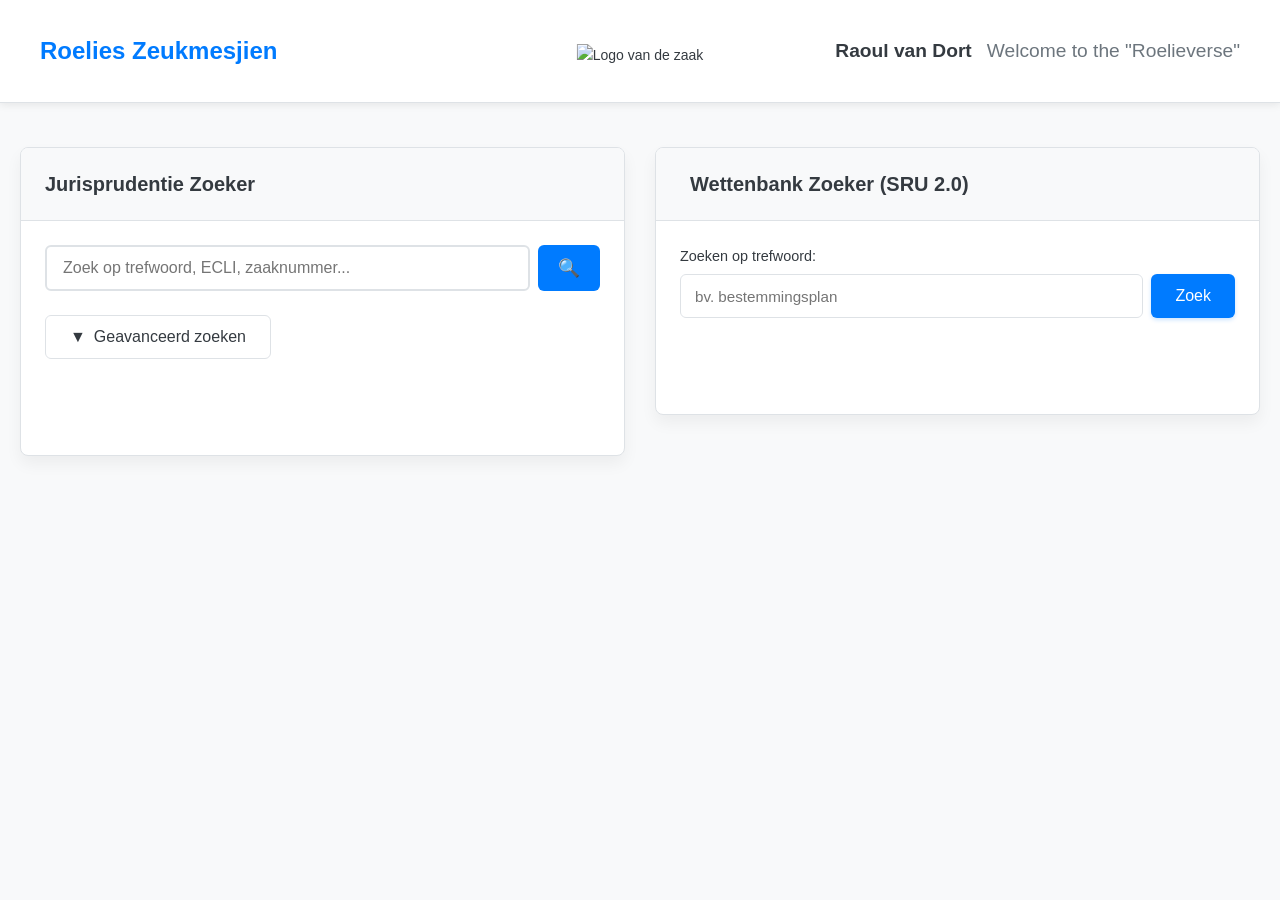
==== commit df7761a6: "Update index.html" ====
--- a/index.html
+++ b/index.html
@@ -23,7 +23,6 @@
             </div>
         </div>
     </div>
-
     <div id="mainContainer" class="container">
         <div class="main-content-grid">
             <div class="search-column">
@@ -34,26 +33,23 @@
                     <div class="card-body">
                         <div class="quick-search-section">
                             <div class="search-input-container">
-                                <input type="text" id="quickSearchInput" placeholder="Zoek op trefwoord, ECLI, zaaknummer..." class="quick-search-input">
-                                <button class="quick-search-button" id="quickSearchButton">
+                                <input type="text" id="quickSearchInput" placeholder="Zoek op trefwoord, ECLI, zaaknummer..." class="quick-search-input" autocomplete="off">
+                                <button class="quick-search-button" id="quickSearchButton" aria-label="Zoeken">
                                     <span>🔍</span>
                                 </button>
                             </div>
                         </div>
-
                         <div class="filter-toggle-container">
-                            <button class="tertiary-button" id="showFiltersButton">
+                            <button class="tertiary-button" id="showFiltersButton" aria-expanded="false">
                                 <span id="filterToggleIcon">▼</span> Geavanceerd zoeken
                             </button>
                             <button class="reset-button" id="resetFiltersButton" style="display: none;">
                                 Filters wissen
                             </button>
                         </div>
-
                         <div id="apiFilters" class="filters-section" style="display: none;">
                             <div class="filter-section">
-                                <div class="advanced-filter-grid">
-                                    
+                                <div class="advanced-filter-grid">                                    
                                     <div class="filter-group date-range-group" id="dateFilters">
                                         <label>Periode</label>
                                         <div class="date-inputs-container">
@@ -80,7 +76,6 @@
                                             </div>
                                         </div>
                                     </div>
-
                                     <div class="filter-group">
                                         <label for="subject">Rechtsgebied</label>
                                         <select id="subject" class="filter-input">
@@ -90,7 +85,7 @@
                                     <div class="filter-group autocomplete-container">
                                         <label for="creator">Instantie</label>
                                         <div class="input-with-clear">
-                                            <input type="text" id="creator" class="filter-input" placeholder="Begin met typen...">
+                                            <input type="text" id="creator" class="filter-input" placeholder="Begin met typen..." autocomplete="off">
                                             <button type="button" class="clear-input" id="clearCreator" style="display: none;">✕</button>
                                         </div>
                                         <div id="creatorSuggestions" class="autocomplete-suggestions"></div>
@@ -109,8 +104,7 @@
                                             <label class="radio-option"><input type="radio" name="documentType" value="Conclusie"><span class="radio-custom"></span>Conclusie</label>
                                         </div>
                                     </div>
-
-                                     <div class="filter-group">
+                                    <div class="filter-group">
                                         <label for="sortOrder">Sortering</label>
                                         <select id="sortOrder" class="filter-input">
                                             <option value="DESC" selected>Nieuwste eerst (publicatie)</option>
@@ -125,7 +119,6 @@
                                 <button class="primary-button" id="apiSearchButton"><span class="button-icon"></span> Zoek uitspraken</button>
                             </div>
                         </div>
-
                         <div id="jurisprudenceStatus" class="status-message"></div>
                         <div id="loadingIndicator" class="loading-indicator" style="display: none;">
                             <div class="spinner"></div>
@@ -136,8 +129,7 @@
                             <div id="totalResultsText"></div>
                             <div id="activeFilters" class="active-filters-container"></div>
                         </div>
-
-                        <div id="smartSearchSection" class="smart-search-section hidden">
+                        <div id="smartSearchSection" class="smart-search-section hidden" aria-live="polite">
                             <hr class="separator">
                             <div class="filter-section">
                                 <h3>Verfijn resultaten</h3>
@@ -145,8 +137,8 @@
                                     <div class="filter-group">
                                         <label for="smartSearchInput">Zoek binnen resultaten</label>
                                         <div class="search-input-container">
-                                            <input type="text" id="smartSearchInput" placeholder="Zoek op trefwoord..." class="filter-input">
-                                             <div id="backgroundLoader" class="background-loader" style="display: none;">
+                                            <input type="text" id="smartSearchInput" placeholder="Zoek op trefwoord..." class="filter-input" autocomplete="off">
+                                            <div id="backgroundLoader" class="background-loader" style="display: none;">
                                                 <div class="spinner-small"></div>
                                                 <span>Meer laden...</span>
                                             </div>
@@ -164,13 +156,11 @@
                                 </div>
                             </div>
                         </div>
-
                         <div id="jurisprudenceResults" class="results-container"></div>
                         <div id="jurisprudencePagination" class="pagination-container"></div>
                     </div>
                 </div>
             </div>
-
             <div class="search-column">
                  <div class="dashboard-card">
                     <div class="card-header">
@@ -180,7 +170,7 @@
                         <div class="filter-group">
                             <label for="wettenbankKeyword">Zoeken op trefwoord:</label>
                             <div class="search-input-container">
-                                <input type="text" id="wettenbankKeyword" placeholder="bv. bestemmingsplan" class="filter-input">
+                                <input type="text" id="wettenbankKeyword" placeholder="bv. bestemmingsplan" class="filter-input" autocomplete="off">
                                 <button class="primary-button" id="wettenbankSearchButton">Zoek</button>
                             </div>
                         </div>
@@ -198,9 +188,7 @@
             </div>
         </div>
     </div>
-
     <div id="documentViewer" class="document-viewer-container" style="display: none;"></div>
-
     <div id="keywordModal" class="modal-container" style="display: none;">
         <div class="modal-card">
             <div class="modal-header">
@@ -209,16 +197,13 @@
             </div>
             <div class="modal-body">
                 <p>Kies de trefwoorden waarmee je in de Wettenbank wilt zoeken.</p>
-                <div id="keywordOptions" class="keyword-options">
-                    </div>
+                <div id="keywordOptions" class="keyword-options"></div>
             </div>
             <div class="modal-footer">
                 <button id="searchWithKeywordsButton" class="primary-button">Zoek in Wettenbank</button>
             </div>
         </div>
     </div>
-
-
     <script src="script.js"></script>
 </body>
 </html>
--- a/style.css
+++ b/style.css
@@ -0,0 +1,844 @@
+:root {
+    --primary-blue: #007bff;
+    --primary-blue-light: #0056b3;
+    --primary-blue-dark: #004085;
+    --secondary-orange: #fd7e14;
+    --secondary-orange-dark: #e86a02;
+    --success-green: #28a745;
+    --warning-orange: #ffc107;
+    --danger-red: #dc3545;
+    --light-gray: #f8f9fa;
+    --medium-gray: #e9ecef;
+    --dark-gray: #6c757d;
+    --text-color: #343a40;
+    --text-muted: #6c757d;
+    --card-bg: #ffffff;
+    --card-border: #dee2e6;
+    --card-shadow: 0 0.5rem 1rem rgba(0, 0, 0, 0.05);
+    --card-shadow-hover: 0 0.75rem 1.5rem rgba(0, 0, 0, 0.1);
+    --font-family: 'Segoe UI', Roboto, 'Helvetica Neue', Arial, sans-serif;
+    --border-radius: 0.375rem;
+    --border-radius-lg: 0.5rem;
+    --transition: all 0.2s ease-in-out;
+    --header-bg: #ffffff;
+    --header-border-bottom: 1px solid #dee2e6;
+}
+
+/* Base Styles */
+* {
+    box-sizing: border-box;
+}
+
+body {
+    font-family: var(--font-family);
+    background-color: var(--light-gray);
+    color: var(--text-color);
+    margin: 0;
+    padding: 0;
+    line-height: 1.6;
+    font-size: 14px;
+}
+
+.container {
+    max-width: 1600px;
+    margin: 0 auto;
+    padding: 20px;
+}
+
+/* Header */
+.header-bar {
+    background-color: var(--header-bg);
+    border-bottom: var(--header-border-bottom);
+    padding: 12px 0;
+    box-shadow: 0 2px 8px rgba(0, 0, 0, 0.08);
+    position: sticky;
+    top: 0;
+    z-index: 100;
+}
+
+.header-content {
+    display: flex;
+    justify-content: space-between;
+    align-items: center;
+    max-width: 1600px;
+    margin: 0 auto;
+    padding: 0 20px;
+}
+
+.logo {
+    display: flex;
+    align-items: center;
+    gap: 12px;
+    font-size: 1.5rem;
+    font-weight: 600;
+    color: var(--primary-blue);
+}
+
+.user-info {
+    display: flex;
+    align-items: center;
+    gap: 15px;
+    font-size: 1.2rem;
+    color: var(--text-muted);
+}
+
+.user-info strong {
+    color: var(--text-color);
+    font-weight: 600;
+}
+
+/* Layout */
+.main-content-grid {
+    display: grid;
+    grid-template-columns: 1fr;
+    gap: 30px;
+    margin-top: 24px;
+    transition: var(--transition);
+}
+
+.main-content-hidden {
+    display: none;
+}
+
+
+@media (min-width: 1024px) {
+    .main-content-grid {
+        grid-template-columns: 1fr 1fr;
+        align-items: flex-start;
+    }
+}
+
+.search-column {
+    display: flex;
+    flex-direction: column;
+}
+
+
+/* Cards */
+.dashboard-card {
+    background-color: var(--card-bg);
+    border: 1px solid var(--card-border);
+    border-radius: var(--border-radius-lg);
+    box-shadow: var(--card-shadow);
+    overflow: hidden;
+    transition: var(--transition);
+    display: flex;
+    flex-direction: column;
+    height: 100%;
+}
+
+.dashboard-card:hover {
+    box-shadow: var(--card-shadow-hover);
+}
+
+.card-header {
+    padding: 1.25rem 1.5rem;
+    border-bottom: 1px solid var(--card-border);
+    background-color: var(--light-gray);
+}
+
+.card-header h2,
+.card-header h3 {
+    margin: 0;
+    font-size: 1.25rem;
+    font-weight: 600;
+    color: var(--text-color);
+    display: flex;
+    align-items: center;
+    gap: 10px;
+}
+
+.card-body {
+    padding: 1.5rem;
+    flex-grow: 1;
+    display: flex;
+    flex-direction: column;
+}
+
+/* Quick Search */
+.quick-search-section {
+    margin-bottom: 24px;
+}
+
+.search-input-container {
+    display: flex;
+    gap: 8px;
+    align-items: stretch;
+}
+
+.quick-search-input {
+    flex: 1;
+    padding: 12px 16px;
+    border: 2px solid var(--card-border);
+    border-radius: var(--border-radius);
+    font-size: 1rem;
+    transition: var(--transition);
+    background-color: #fff;
+}
+
+.quick-search-input:focus {
+    outline: none;
+    border-color: var(--primary-blue);
+    box-shadow: 0 0 0 3px rgba(0, 123, 255, 0.1);
+}
+
+.quick-search-button {
+    padding: 12px 20px;
+    background-color: var(--primary-blue);
+    color: white;
+    border: none;
+    border-radius: var(--border-radius);
+    cursor: pointer;
+    font-size: 1.1rem;
+    transition: var(--transition);
+    display: flex;
+    align-items: center;
+    justify-content: center;
+}
+
+.quick-search-button:hover {
+    background-color: var(--primary-blue-light);
+    transform: translateY(-1px);
+}
+
+/* Filter Toggle */
+.filter-toggle-container {
+    display: flex;
+    gap: 12px;
+    margin-bottom: 24px;
+    flex-wrap: wrap;
+}
+
+.reset-button {
+    padding: 8px 16px;
+    background-color: var(--danger-red);
+    color: white;
+    border: none;
+    border-radius: var(--border-radius);
+    cursor: pointer;
+    font-size: 0.9rem;
+    transition: var(--transition);
+    display: flex;
+    align-items: center;
+    gap: 6px;
+    margin-left: auto;
+}
+
+.reset-button:hover {
+    background-color: #c82333;
+}
+
+/* Filter Sections */
+.filters-section {
+    animation: fadeIn 0.3s ease-in-out;
+    background-color: #fbfcfd;
+    padding: 20px;
+    border-radius: var(--border-radius);
+    border: 1px solid var(--medium-gray);
+    margin-bottom: 24px;
+}
+
+@keyframes fadeIn {
+    from { opacity: 0; transform: translateY(-10px); }
+    to { opacity: 1; transform: translateY(0); }
+}
+
+.filter-section h3 {
+    font-size: 1.1rem;
+    font-weight: 600;
+    color: var(--text-color);
+    margin: 0 0 20px 0;
+    padding-bottom: 8px;
+    border-bottom: 2px solid var(--medium-gray);
+    display: flex;
+    align-items: center;
+    gap: 8px;
+}
+
+/* Filter Grids */
+.advanced-filter-grid {
+    display: grid;
+    grid-template-columns: 1fr;
+    gap: 20px;
+}
+
+@media (min-width: 768px) {
+    .advanced-filter-grid {
+        grid-template-columns: repeat(2, 1fr);
+    }
+}
+
+/* Form Elements */
+.filter-group {
+    display: flex;
+    flex-direction: column;
+}
+
+.filter-group label {
+    margin-bottom: 6px;
+    font-weight: 500;
+    color: var(--text-color);
+    font-size: 0.9rem;
+}
+
+.filter-input {
+    padding: 10px 14px;
+    border: 1px solid var(--card-border);
+    border-radius: var(--border-radius);
+    font-size: 0.95rem;
+    background-color: #fff;
+    transition: var(--transition);
+    width: 100%;
+}
+
+.filter-input:focus {
+    outline: none;
+    border-color: var(--primary-blue);
+    box-shadow: 0 0 0 3px rgba(0, 123, 255, 0.1);
+}
+
+.filter-input:disabled {
+    background-color: var(--light-gray);
+    color: var(--text-muted);
+    cursor: not-allowed;
+}
+
+/* Radio & Checkboxes */
+.radio-group, .checkbox-group {
+    display: flex;
+    gap: 8px;
+    flex-direction: column;
+    margin-top: 4px;
+}
+
+.radio-option, .checkbox-option {
+    display: flex;
+    align-items: center;
+    gap: 8px;
+    cursor: pointer;
+    font-weight: normal;
+    margin-bottom: 0;
+}
+
+.radio-option input[type="radio"], .checkbox-option input[type="checkbox"] {
+    display: none;
+}
+
+.radio-custom, .checkmark {
+    width: 18px;
+    height: 18px;
+    border: 2px solid var(--card-border);
+    position: relative;
+    transition: var(--transition);
+}
+
+.radio-custom {
+    border-radius: 50%;
+}
+
+.checkmark {
+    border-radius: var(--border-radius);
+}
+
+.radio-option input[type="radio"]:checked + .radio-custom,
+.checkbox-option input[type="checkbox"]:checked + .checkmark {
+    border-color: var(--primary-blue);
+    background-color: var(--primary-blue);
+}
+
+.radio-option input[type="radio"]:checked + .radio-custom::after {
+    content: '';
+    width: 8px;
+    height: 8px;
+    background-color: white;
+    border-radius: 50%;
+    position: absolute;
+    top: 50%;
+    left: 50%;
+    transform: translate(-50%, -50%);
+}
+
+.checkbox-option input[type="checkbox"]:checked + .checkmark::after {
+    content: '✓';
+    color: white;
+    font-size: 12px;
+    position: absolute;
+    top: 50%;
+    left: 50%;
+    transform: translate(-50%, -50%);
+    line-height: 1;
+}
+
+/* Date Inputs */
+.date-range-group {
+    grid-column: 1 / -1;
+}
+.date-inputs-container {
+    display: flex;
+    flex-direction: column;
+    gap: 12px;
+}
+.date-inputs {
+    display: flex;
+    align-items: center;
+    gap: 12px;
+    flex-wrap: wrap;
+}
+
+.date-separator {
+    font-weight: 500;
+    color: var(--text-muted);
+    white-space: nowrap;
+}
+
+/* Input with Clear Button */
+.input-with-clear {
+    position: relative;
+    display: flex;
+}
+.input-with-clear .filter-input {
+    padding-right: 35px;
+}
+.clear-input {
+    position: absolute;
+    right: 8px;
+    top: 50%;
+    transform: translateY(-50%);
+    background: none;
+    border: none;
+    cursor: pointer;
+    color: var(--text-muted);
+    font-size: 16px;
+    padding: 4px;
+    border-radius: 50%;
+    transition: var(--transition);
+}
+.clear-input:hover {
+    background-color: var(--light-gray);
+    color: var(--text-color);
+}
+
+/* Autocomplete */
+.autocomplete-container { position: relative; }
+.autocomplete-suggestions {
+    position: absolute;
+    top: 100%;
+    left: 0;
+    right: 0;
+    background-color: white;
+    border: 1px solid var(--card-border);
+    border-top: none;
+    border-radius: 0 0 var(--border-radius) var(--border-radius);
+    box-shadow: 0 4px 12px rgba(0, 0, 0, 0.1);
+    max-height: 200px;
+    overflow-y: auto;
+    z-index: 1000;
+}
+.autocomplete-suggestions div {
+    padding: 12px 16px;
+    cursor: pointer;
+    border-bottom: 1px solid var(--light-gray);
+    transition: var(--transition);
+}
+.autocomplete-suggestions div:hover { background-color: var(--light-gray); }
+.autocomplete-suggestions div:last-child { border-bottom: none; }
+.autocomplete-suggestions .no-results {
+    color: var(--text-muted);
+    font-style: italic;
+    cursor: default;
+}
+.autocomplete-suggestions .no-results:hover { background-color: transparent; }
+
+/* Buttons */
+.primary-button, .secondary-button, .tertiary-button {
+    padding: 12px 24px;
+    border: none;
+    border-radius: var(--border-radius);
+    font-size: 1rem;
+    font-weight: 500;
+    cursor: pointer;
+    transition: var(--transition);
+    text-align: center;
+    text-decoration: none;
+    display: inline-flex;
+    align-items: center;
+    justify-content: center;
+    gap: 8px;
+    line-height: 1;
+    min-height: 44px;
+}
+.primary-button { background-color: var(--primary-blue); color: white; box-shadow: 0 2px 4px rgba(0, 123, 255, 0.2); }
+.primary-button:hover:not(:disabled) { background-color: var(--primary-blue-light); box-shadow: 0 4px 8px rgba(0, 123, 255, 0.3); transform: translateY(-1px); }
+.primary-button:disabled { background-color: var(--medium-gray); color: var(--text-muted); cursor: not-allowed; transform: none; box-shadow: none; }
+.secondary-button { background-color: var(--secondary-orange); color: white; }
+.secondary-button:hover:not(:disabled) { background-color: var(--secondary-orange-dark); transform: translateY(-1px); }
+.tertiary-button { background-color: transparent; color: var(--text-color); border: 1px solid var(--card-border); }
+.tertiary-button:hover:not(:disabled) { background-color: var(--light-gray); border-color: var(--medium-gray); }
+.details-toggle-button, .read-more-button {
+    background: none;
+    border: none;
+    color: var(--primary-blue);
+    cursor: pointer;
+    padding: 0;
+    font-size: 0.9rem;
+    font-weight: 600;
+    margin-left: 8px;
+}
+.details-toggle-button:hover, .read-more-button:hover {
+    text-decoration: underline;
+}
+
+
+.button-icon { font-size: 1.1em; }
+
+/* Action Buttons */
+.action-buttons { margin-top: 24px; text-align: center; }
+.action-buttons .primary-button { min-width: 200px; font-size: 1.1rem; padding: 14px 28px; }
+
+/* Loading & Status */
+.loading-indicator { display: flex; align-items: center; justify-content: center; gap: 12px; padding: 24px; color: var(--text-muted); font-style: italic; }
+.spinner { width: 20px; height: 20px; border: 2px solid var(--light-gray); border-top: 2px solid var(--primary-blue); border-radius: 50%; animation: spin 1s linear infinite; }
+@keyframes spin { 0% { transform: rotate(0deg); } 100% { transform: rotate(360deg); } }
+.status-message { text-align: center; padding: 16px; font-weight: 500; border-radius: var(--border-radius); margin-bottom: 20px; display: none; }
+.status-message.success { background-color: #d4edda; color: #155724; border: 1px solid #c3e6cb; }
+.status-message.error { background-color: #f8d7da; color: #721c24; border: 1px solid #f5c6cb; }
+.status-message.info { background-color: #d1ecf1; color: #0c5460; border: 1px solid #bee5eb; }
+.status-message.warning { background-color: #fff3cd; color: #856404; border: 1px solid #ffeeba; }
+
+/* Smart Search Section */
+.smart-search-section { margin-top: 32px; padding-top: 24px; border-top: 2px solid var(--light-gray); }
+.smart-search-section.hidden { display: none; }
+.smart-search-section.visible { display: block; animation: slideDown 0.3s ease-in-out; }
+@keyframes slideDown { from { opacity: 0; transform: translateY(-20px); } to { opacity: 1; transform: translateY(0); } }
+.smart-search-controls { display: grid; gap: 20px; }
+@media (min-width: 768px) { .smart-search-controls { grid-template-columns: repeat(2, 1fr); align-items: end; } }
+
+.background-loader {
+    display: flex;
+    align-items: center;
+    gap: 8px;
+    margin-left: 10px;
+    color: var(--text-muted);
+    font-size: 0.9rem;
+}
+.background-loader .spinner-small {
+    width: 16px;
+    height: 16px;
+    border: 2px solid var(--light-gray);
+    border-top-color: var(--primary-blue);
+}
+
+
+/* --- UNIFIED RESULTS STYLES --- */
+.results-header {
+    font-size: 1rem;
+    font-weight: 600;
+    color: var(--text-color);
+    margin-bottom: 16px;
+    padding-bottom: 8px;
+    border-bottom: 1px solid var(--medium-gray);
+}
+.results-container { 
+    margin-top: 16px; 
+    display: flex;
+    flex-direction: column;
+    flex-grow: 1;
+}
+.result-item { 
+    border-bottom: 1px solid var(--medium-gray); 
+    padding: 20px 0; 
+    transition: var(--transition);
+    display: flex;
+    flex-direction: column;
+    justify-content: space-between;
+}
+.result-item:last-child { border-bottom: none; }
+.result-item:hover { background-color: #f8f9faF5; }
+
+.result-item-header { margin-bottom: 8px; }
+.result-item-header h3 { margin: 0; font-size: 1.1rem; line-height: 1.4; }
+.result-item-header h3 a { text-decoration: none; color: var(--primary-blue); font-weight: 600; transition: var(--transition); }
+.result-item-header h3 a:hover { text-decoration: underline; color: var(--primary-blue-dark); }
+
+.meta-info { font-size: 0.9rem; color: var(--text-muted); margin-bottom: 12px; display: flex; flex-wrap: wrap; gap: 8px 16px; padding-left: 2px; }
+.meta-info span { display: flex; align-items: center; gap: 6px; }
+.meta-info strong { color: var(--text-color); font-weight: 600; }
+.detailed-meta-info {
+    display: none;
+    background-color: var(--light-gray);
+    border-radius: var(--border-radius);
+    padding: 12px;
+    margin-top: 12px;
+    animation: fadeIn 0.3s;
+}
+.result-item.details-visible .detailed-meta-info {
+    display: grid;
+    grid-template-columns: auto 1fr;
+    gap: 4px 12px;
+}
+.detailed-meta-info span {
+    display: contents;
+}
+
+
+.summary { 
+    font-size: 0.95rem; 
+    color: var(--text-color); 
+    line-height: 1.6;
+    overflow: hidden;
+    display: -webkit-box;
+    -webkit-box-orient: vertical;
+    -webkit-line-clamp: 4;
+}
+.summary.expanded { 
+    -webkit-line-clamp: unset;
+}
+.result-item-actions { 
+    margin-top: 16px; 
+    display: flex; 
+    gap: 12px; 
+    flex-wrap: wrap;
+    align-items: center;
+}
+.result-item-actions .tertiary-button, .result-item-actions .secondary-button {
+    padding: 8px 16px;
+    font-size: 0.9rem;
+}
+.kenmerken-blok {
+    display: flex;
+    flex-wrap: wrap;
+    gap: 0.5em;
+    align-items: flex-start;
+}
+.kenmerken-blok ul {
+    list-style-type: none;
+    padding-left: 0;
+    margin: 0;
+    display: flex;
+    flex-wrap: wrap;
+    gap: 0.5em 1.5em;
+}
+.kenmerken-blok li {
+    font-size: 0.9rem;
+    color: var(--text-muted);
+}
+.highlight {
+    background-color: var(--warning-orange);
+    color: var(--text-color);
+    padding: 1px 3px;
+    border-radius: 3px;
+}
+
+/* Pagination */
+.pagination-container { margin-top: auto; padding-top: 32px; }
+.pagination-controls { display: flex; justify-content: center; align-items: center; gap: 16px; margin-bottom: 16px; flex-wrap: wrap; }
+.pagination-controls button { padding: 8px 16px; border: 1px solid var(--card-border); background-color: white; cursor: pointer; border-radius: var(--border-radius); font-size: 0.9rem; color: var(--text-color); transition: var(--transition); }
+.pagination-controls button:hover:not(:disabled) { background-color: var(--light-gray); border-color: var(--medium-gray); }
+.pagination-controls button:disabled { cursor: not-allowed; opacity: 0.6; background-color: var(--light-gray); }
+.pagination-controls .page-input { width: 60px; text-align: center; padding: 8px; border: 1px solid var(--card-border); border-radius: var(--border-radius); font-size: 0.9rem; }
+.page-indicator { font-weight: 600; color: var(--text-color); display: flex; align-items: center; gap: 8px; }
+.results-summary { text-align: center; color: var(--text-muted); font-size: 0.9rem; font-style: italic; }
+.load-more-container { text-align: center; margin-top: 24px; padding-top: 24px; border-top: 1px solid var(--medium-gray); }
+
+/* Active Filters */
+.active-filters-container {
+    margin-top: 12px;
+    padding: 8px 0;
+    display: flex;
+    flex-wrap: wrap;
+    gap: 8px;
+    align-items: center;
+}
+.active-filter-tag {
+    background-color: var(--medium-gray);
+    color: var(--text-color);
+    padding: 6px 12px;
+    border-radius: 15px;
+    font-size: 0.85rem;
+    display: inline-flex;
+    align-items: center;
+    gap: 6px;
+    font-weight: 500;
+}
+.active-filters-container span {
+    font-weight: 600;
+}
+
+
+/* Wettenbank Facets */
+.facet-container { 
+    margin-top: 24px; 
+    padding-top: 16px; 
+    border-top: 1px solid var(--light-gray); 
+    animation: fadeIn 0.3s;
+}
+.facet-container > h3 { margin: 0 0 12px 0; font-size: 1rem; font-weight: 600; }
+.facet-group { border: 1px solid var(--card-border); border-radius: var(--border-radius); margin-bottom: 12px; overflow: hidden; }
+.facet-group summary { cursor: pointer; padding: 10px 14px; font-weight: 600; list-style: none; display: flex; justify-content: space-between; align-items: center; background-color: var(--light-gray); }
+.facet-group summary::-webkit-details-marker { display: none; }
+.facet-group summary::after { content: '▼'; transition: transform 0.2s; }
+.facet-group[open] > summary::after { transform: rotate(180deg); }
+.facet-group .facet-options { padding: 10px 14px; max-height: 200px; overflow-y: auto; }
+.facet-group .checkbox-option { font-size: 0.9rem; }
+
+/* --- MODAL STYLES --- */
+.modal-container {
+    position: fixed;
+    top: 0; left: 0; width: 100%; height: 100%;
+    background-color: rgba(0, 0, 0, 0.6);
+    z-index: 1001;
+    display: flex;
+    align-items: center;
+    justify-content: center;
+    padding: 20px;
+    animation: fadeIn 0.3s;
+}
+.modal-card {
+    background-color: var(--card-bg);
+    border-radius: var(--border-radius-lg);
+    box-shadow: var(--card-shadow-hover);
+    width: 100%;
+    max-width: 600px;
+    display: flex;
+    flex-direction: column;
+    animation: slideDown 0.3s;
+}
+.modal-header {
+    padding: 1rem 1.5rem;
+    border-bottom: 1px solid var(--card-border);
+    display: flex;
+    justify-content: space-between;
+    align-items: center;
+}
+.modal-header h3 { margin: 0; font-size: 1.25rem; }
+.close-modal-button {
+    background: none; border: none; font-size: 2rem;
+    cursor: pointer; color: var(--text-muted); line-height: 1;
+}
+.modal-body {
+    padding: 1.5rem;
+    line-height: 1.7;
+}
+.modal-body p { margin: 0 0 1rem 0; }
+.keyword-options {
+    display: flex;
+    flex-wrap: wrap;
+    gap: 10px;
+}
+.keyword-button {
+    padding: 8px 16px;
+    border: 1px solid var(--medium-gray);
+    border-radius: 20px;
+    cursor: pointer;
+    background-color: var(--light-gray);
+    transition: var(--transition);
+}
+.keyword-button:hover {
+    border-color: var(--primary-blue);
+}
+.keyword-button.selected {
+    background-color: var(--primary-blue);
+    color: white;
+    border-color: var(--primary-blue);
+}
+.modal-footer {
+    padding: 1rem 1.5rem;
+    border-top: 1px solid var(--card-border);
+    text-align: right;
+}
+
+/* Document Viewer */
+.document-viewer-container {
+    position: fixed;
+    top: 0; left: 0; width: 100%; height: 100%;
+    background-color: rgba(0, 0, 0, 0.6);
+    z-index: 1001;
+    display: flex;
+    align-items: center;
+    justify-content: center;
+    padding: 20px;
+    animation: fadeIn 0.3s;
+}
+.document-viewer-card {
+    background-color: var(--card-bg);
+    border-radius: var(--border-radius-lg);
+    box-shadow: var(--card-shadow-hover);
+    width: 100%;
+    max-width: 900px;
+    height: 90vh;
+    display: flex;
+    flex-direction: column;
+    animation: slideDown 0.3s;
+}
+.document-viewer-header {
+    padding: 1rem 1.5rem;
+    border-bottom: 1px solid var(--card-border);
+    display: flex;
+    justify-content: space-between;
+    align-items: center;
+}
+.document-viewer-header h3 { margin: 0; font-size: 1.25rem; }
+.document-viewer-body {
+    padding: 1.5rem;
+    overflow-y: auto;
+    flex-grow: 1;
+    white-space: pre-wrap;
+    font-family: 'Courier New', Courier, monospace;
+}
+.document-viewer-footer {
+    padding: 1rem 1.5rem;
+    border-top: 1px solid var(--card-border);
+    text-align: right;
+}
+
+/* Responsive Design */
+@media (max-width: 1023px) {
+    .main-content-grid { grid-template-columns: 1fr; }
+}
+@media (max-width: 768px) {
+    .container { padding: 16px; }
+    .card-header, .card-body { padding: 1rem; }
+    .advanced-filter-grid { grid-template-columns: 1fr; gap: 16px; }
+    .date-inputs, .filter-toggle-container, .result-item-header, .meta-info, .pagination-controls, .search-input-container { flex-direction: column; align-items: stretch; }
+    .date-separator { text-align: center; padding: 8px 0; }
+    .quick-search-input { margin-bottom: 8px; }
+    .checkbox-group { flex-direction: column; }
+    .result-item-actions .secondary-button { margin-left: 0; }
+}
+
+@media (max-width: 480px) {
+    .container { padding: 12px; }
+    .header-content { padding: 0 12px; flex-direction: column; gap: 8px; text-align: center; }
+    .logo { font-size: 1.1rem; }
+    .user-info { font-size: 0.8rem; flex-direction: column; gap: 4px; }
+    .filter-section h3 { font-size: 1rem; }
+    .action-buttons .primary-button { width: 100%; min-width: auto; }
+}
+
+/* Accessibility & Print */
+@media (prefers-contrast: high) {
+    :root { --card-border: #000; --text-muted: #333; --light-gray: #f0f0f0; }
+    .filter-input, .quick-search-input { border: 2px solid #000; }
+    .primary-button { border: 2px solid #000; }
+}
+@media (prefers-reduced-motion: reduce) {
+    *, *::before, *::after { animation-duration: 0.01ms !important; animation-iteration-count: 1 !important; transition-duration: 0.01ms !important; }
+}
+.filter-input:focus, .quick-search-input:focus, .primary-button:focus, .secondary-button:focus, .tertiary-button:focus { outline: 2px solid var(--primary-blue); outline-offset: 2px; }
+@media print {
+    .header-bar, .filter-toggle-container, .filters-section, .action-buttons, .pagination-container, .modal-container, .document-viewer-container { display: none; }
+    .dashboard-card { box-shadow: none; border: 1px solid #000; }
+    .result-item { break-inside: avoid; }
+}
+/* --- Styling voor Header Logo --- */
+.header-logo {
+    position: absolute;
+    left: 50%;
+    transform: translateX(-50%);
+}
+
+.header-logo img {
+    height: 80px;
+    width: auto;
+    margin-top: 8px;
+}
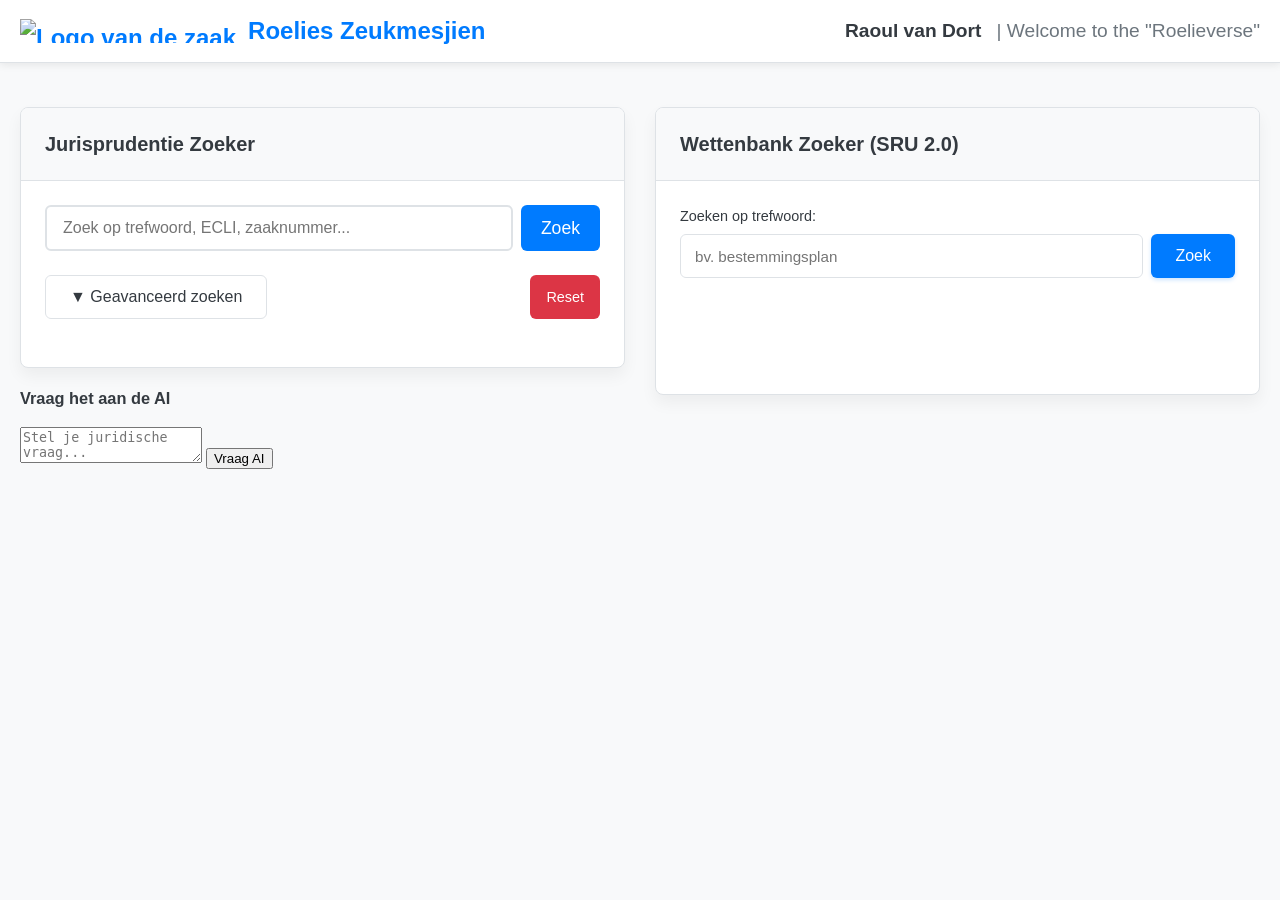
==== commit 479ca973: "Update index.html" ====
--- a/index.html
+++ b/index.html
@@ -1,209 +1,166 @@
 <!DOCTYPE html>
 <html lang="nl">
 <head>
-    <meta charset="UTF-8">
-    <meta name="viewport" content="width=device-width, initial-scale=1.0">
-    <title>De Zeukmesjien</title>
-    <link rel="stylesheet" href="style.css">
+  <meta charset="UTF-8">
+  <meta name="viewport" content="width=device-width, initial-scale=1.0">
+  <title>De Zeukmesjien - Jurisprudentie & Wettenbank Zoeker</title>
+  <link rel="stylesheet" href="style.css">
 </head>
 <body>
-    <div class="header-bar">
-        <div class="container">
-            <div class="header-content">
-                <div class="logo">
-                    <span>Roelies Zeukmesjien</span>
-                </div>
-                <div class="header-logo">
-                    <img src="https://i.postimg.cc/6qSfFtkW/Van-Dort-logo-compleet-RGB-scaled.jpg" alt="Logo van de zaak">
-                </div>
-                <div class="user-info">
-                    <strong>Raoul van Dort</strong>
-                    <div class="location">Welcome to the "Roelieverse"</div>
-                </div>
+  <div class="header-bar">
+    <div class="header-content">
+      <div class="logo">
+        <img src="https://i.postimg.cc/6qSfFtkW/Van-Dort-logo-compleet-RGB-scaled.jpg" alt="Logo van de zaak" height="24">
+        Roelies Zeukmesjien
+      </div>
+      <div class="user-info"><strong>Raoul van Dort</strong> | Welcome to the "Roelieverse"</div>
+    </div>
+  </div>
+
+  <div class="container main-content-grid">
+    <div class="search-column">
+      <div class="dashboard-card">
+        <div class="card-header"><h2>Jurisprudentie Zoeker</h2></div>
+        <div class="card-body">
+          <div class="quick-search-section">
+            <div class="search-input-container">
+              <input type="text" id="quickSearchInput" class="quick-search-input" placeholder="Zoek op trefwoord, ECLI, zaaknummer...">
+              <button id="quickSearchButton" class="quick-search-button">Zoek</button>
             </div>
+          </div>
+          <div class="filter-toggle-container">
+            <button id="showFiltersButton" class="tertiary-button">▼ Geavanceerd zoeken</button>
+            <button id="resetFiltersButton" class="reset-button">Reset</button>
+          </div>
+          <div id="apiFilters" class="filters-section" style="display:none">
+            <!-- Filter opties zoals Periode, Uitspraakdatum, Rechtsgebied, Instantie, etc -->
+            <label for="periodPreset">Periode:</label>
+            <select id="periodPreset">
+              <option value="">-- Selecteer periode --</option>
+              <option value="last-month">Laatste maand</option>
+              <option value="last-3-months">Laatste 3 maanden</option>
+              <option value="last-6-months">Laatste 6 maanden</option>
+              <option value="this-year">Dit jaar</option>
+              <option value="last-year">Vorig jaar</option>
+              <option value="custom">Aangepaste periode...</option>
+            </select>
+            <div id="customDateRange" style="display:none">
+              <input type="date" id="dateFrom"> tot
+              <input type="date" id="dateTo">
+            </div>
+            <label for="dateFilterType">Filter op:</label>
+            <select id="dateFilterType">
+              <option value="uitspraakdatum">Uitspraakdatum</option>
+              <option value="wijzigingsdatum">Wijzigingsdatum</option>
+            </select>
+            <label for="subject">Rechtsgebied:</label>
+            <select id="subject"></select>
+            <label for="procedure">Procedure:</label>
+            <select id="procedure"></select>
+            <label for="creator">Instantie:</label>
+            <div class="input-with-clear">
+              <input type="text" id="creator">
+              <button id="clearCreator" class="clear-input" style="display:none">✕</button>
+              <div id="creatorSuggestions" class="autocomplete-suggestions"></div>
+            </div>
+            <div>
+              <input type="radio" name="documentType" value="" checked>Alle
+              <input type="radio" name="documentType" value="Uitspraak">Uitspraak
+              <input type="radio" name="documentType" value="Conclusie">Conclusie
+            </div>
+            <label for="sortOrder">Sortering:</label>
+            <select id="sortOrder">
+              <option value="DESC">Nieuwste eerst (publicatie)</option>
+              <option value="ASC">Oudste eerst (publicatie)</option>
+              <option value="date-desc">Nieuwste eerst (uitspraak)</option>
+              <option value="date-asc">Oudste eerst (uitspraak)</option>
+            </select>
+            <button id="apiSearchButton" class="primary-button">Zoek uitspraken</button>
+          </div>
         </div>
+      </div>
+
+      <!-- Chat assistant boven resultaten -->
+      <div class="chat-assistant-container">
+        <h3>Vraag het aan de AI</h3>
+        <textarea id="chatInput" placeholder="Stel je juridische vraag..."></textarea>
+        <button onclick="askLegalAI()">Vraag AI</button>
+        <div id="chatOutput"></div>
+      </div>
+
+      <!-- Resultaten -->
+      <div id="resultsHeader" class="results-header" style="display:none"></div>
+      <div id="totalResultsText"></div>
+      <div id="activeFilters" class="active-filters-container"></div>
+      <div class="smart-search-section hidden" id="smartSearchSection">
+        <div class="smart-search-controls">
+          <input type="text" id="smartSearchInput" class="filter-input" placeholder="Zoek binnen resultaten">
+          <button id="smartFilterButton" class="primary-button">Filter</button>
+        </div>
+        <div>
+          Zoek in:
+          <label class="checkbox-option"><input type="checkbox" name="searchIn" value="title" checked><span class="checkmark"></span> Titel</label>
+          <label class="checkbox-option"><input type="checkbox" name="searchIn" value="summary" checked><span class="checkmark"></span> Samenvatting</label>
+          <label class="checkbox-option"><input type="checkbox" name="searchIn" value="ecli"><span class="checkmark"></span> ECLI</label>
+        </div>
+      </div>
+      <div id="backgroundLoader" class="background-loader" style="display:none"><span class="spinner-small"></span> Laden...</div>
+      <div id="jurisprudenceResults" class="results-container"></div>
+      <div id="jurisprudencePagination" class="pagination-container"></div>
+      <div id="jurisprudenceStatus" class="status-message"></div>
+      <div id="loadingIndicator" class="loading-indicator" style="display:none"><span class="spinner"></span>Zoeken in database...</div>
     </div>
-    <div id="mainContainer" class="container">
-        <div class="main-content-grid">
-            <div class="search-column">
-                <div class="dashboard-card" id="jurisprudenceCard">
-                    <div class="card-header">
-                        <h2>Jurisprudentie Zoeker</h2>
-                    </div>
-                    <div class="card-body">
-                        <div class="quick-search-section">
-                            <div class="search-input-container">
-                                <input type="text" id="quickSearchInput" placeholder="Zoek op trefwoord, ECLI, zaaknummer..." class="quick-search-input" autocomplete="off">
-                                <button class="quick-search-button" id="quickSearchButton" aria-label="Zoeken">
-                                    <span>🔍</span>
-                                </button>
-                            </div>
-                        </div>
-                        <div class="filter-toggle-container">
-                            <button class="tertiary-button" id="showFiltersButton" aria-expanded="false">
-                                <span id="filterToggleIcon">▼</span> Geavanceerd zoeken
-                            </button>
-                            <button class="reset-button" id="resetFiltersButton" style="display: none;">
-                                Filters wissen
-                            </button>
-                        </div>
-                        <div id="apiFilters" class="filters-section" style="display: none;">
-                            <div class="filter-section">
-                                <div class="advanced-filter-grid">                                    
-                                    <div class="filter-group date-range-group" id="dateFilters">
-                                        <label>Periode</label>
-                                        <div class="date-inputs-container">
-                                            <select id="periodPreset" class="filter-input">
-                                                <option value="">-- Selecteer periode --</option>
-                                                <option value="last-month">Laatste maand</option>
-                                                <option value="last-3-months">Laatste 3 maanden</option>
-                                                <option value="last-6-months">Laatste 6 maanden</option>
-                                                <option value="this-year">Dit jaar</option>
-                                                <option value="last-year">Vorig jaar</option>
-                                                <option value="custom">Aangepaste periode...</option>
-                                            </select>
-                                            <div id="dateTypeSelector" class="filter-group">
-                                                <label for="dateFilterType">Filter op:</label>
-                                                <select id="dateFilterType" class="filter-input">
-                                                    <option value="uitspraakdatum" selected>Uitspraakdatum</option>
-                                                    <option value="wijzigingsdatum">Wijzigingsdatum</option>
-                                                </select>
-                                            </div>
-                                            <div class="date-inputs" id="customDateRange" style="display: none;">
-                                                <input type="date" id="dateFrom" class="filter-input" placeholder="Van datum">
-                                                <span class="date-separator">tot</span>
-                                                <input type="date" id="dateTo" class="filter-input" placeholder="Tot datum">
-                                            </div>
-                                        </div>
-                                    </div>
-                                    <div class="filter-group">
-                                        <label for="subject">Rechtsgebied</label>
-                                        <select id="subject" class="filter-input">
-                                            <option value="">-- Alle rechtsgebieden --</option>
-                                        </select>
-                                    </div>
-                                    <div class="filter-group autocomplete-container">
-                                        <label for="creator">Instantie</label>
-                                        <div class="input-with-clear">
-                                            <input type="text" id="creator" class="filter-input" placeholder="Begin met typen..." autocomplete="off">
-                                            <button type="button" class="clear-input" id="clearCreator" style="display: none;">✕</button>
-                                        </div>
-                                        <div id="creatorSuggestions" class="autocomplete-suggestions"></div>
-                                    </div>
-                                    <div class="filter-group">
-                                        <label for="procedure">Procedure</label>
-                                        <select id="procedure" class="filter-input">
-                                            <option value="">-- Alle procedures --</option>
-                                        </select>
-                                    </div>
-                                    <div class="filter-group">
-                                        <label>Type Document</label>
-                                        <div class="radio-group">
-                                            <label class="radio-option"><input type="radio" name="documentType" value="" checked><span class="radio-custom"></span>Alle</label>
-                                            <label class="radio-option"><input type="radio" name="documentType" value="Uitspraak"><span class="radio-custom"></span>Uitspraak</label>
-                                            <label class="radio-option"><input type="radio" name="documentType" value="Conclusie"><span class="radio-custom"></span>Conclusie</label>
-                                        </div>
-                                    </div>
-                                    <div class="filter-group">
-                                        <label for="sortOrder">Sortering</label>
-                                        <select id="sortOrder" class="filter-input">
-                                            <option value="DESC" selected>Nieuwste eerst (publicatie)</option>
-                                            <option value="ASC">Oudste eerst (publicatie)</option>
-                                            <option value="date-desc">Nieuwste eerst (uitspraak)</option>
-                                            <option value="date-asc">Oudste eerst (uitspraak)</option>
-                                        </select>
-                                    </div>
-                                </div>
-                            </div>
-                            <div class="action-buttons">
-                                <button class="primary-button" id="apiSearchButton"><span class="button-icon"></span> Zoek uitspraken</button>
-                            </div>
-                        </div>
-                        <div id="jurisprudenceStatus" class="status-message"></div>
-                        <div id="loadingIndicator" class="loading-indicator" style="display: none;">
-                            <div class="spinner"></div>
-                            <span>Zoeken in database...</span>
-                        </div>
-                        
-                        <div id="resultsHeader" class="results-header" style="display: none;">
-                            <div id="totalResultsText"></div>
-                            <div id="activeFilters" class="active-filters-container"></div>
-                        </div>
-                        <div id="smartSearchSection" class="smart-search-section hidden" aria-live="polite">
-                            <hr class="separator">
-                            <div class="filter-section">
-                                <h3>Verfijn resultaten</h3>
-                                <div class="smart-search-controls">
-                                    <div class="filter-group">
-                                        <label for="smartSearchInput">Zoek binnen resultaten</label>
-                                        <div class="search-input-container">
-                                            <input type="text" id="smartSearchInput" placeholder="Zoek op trefwoord..." class="filter-input" autocomplete="off">
-                                            <div id="backgroundLoader" class="background-loader" style="display: none;">
-                                                <div class="spinner-small"></div>
-                                                <span>Meer laden...</span>
-                                            </div>
-                                            <button class="secondary-button" id="smartFilterButton">Filter</button>
-                                        </div>
-                                    </div>
-                                    <div class="filter-group">
-                                        <label>Zoek in:</label>
-                                        <div class="checkbox-group">
-                                            <label class="checkbox-option"><input type="checkbox" name="searchIn" value="title" checked><span class="checkmark"></span>Titel</label>
-                                            <label class="checkbox-option"><input type="checkbox" name="searchIn" value="summary" checked><span class="checkmark"></span>Samenvatting</label>
-                                            <label class="checkbox-option"><input type="checkbox" name="searchIn" value="ecli"><span class="checkmark"></span>ECLI</label>
-                                        </div>
-                                    </div>
-                                </div>
-                            </div>
-                        </div>
-                        <div id="jurisprudenceResults" class="results-container"></div>
-                        <div id="jurisprudencePagination" class="pagination-container"></div>
-                    </div>
-                </div>
+
+    <div class="search-column">
+      <!-- Wettenbank zoeker en modal/trefwoorden (optioneel) kunnen hier -->
+      <div class="dashboard-card">
+        <div class="card-header"><h2>Wettenbank Zoeker (SRU 2.0)</h2></div>
+        <div class="card-body">
+          <div class="filter-group">
+            <label for="wettenbankKeyword">Zoeken op trefwoord:</label>
+            <div class="search-input-container">
+              <input type="text" id="wettenbankKeyword" class="filter-input" placeholder="bv. bestemmingsplan">
+              <button id="wettenbankSearchButton" class="primary-button">Zoek</button>
             </div>
-            <div class="search-column">
-                 <div class="dashboard-card">
-                    <div class="card-header">
-                        <h3><span class="header-icon"></span> Wettenbank Zoeker (SRU 2.0)</h3>
-                    </div>
-                    <div class="card-body">
-                        <div class="filter-group">
-                            <label for="wettenbankKeyword">Zoeken op trefwoord:</label>
-                            <div class="search-input-container">
-                                <input type="text" id="wettenbankKeyword" placeholder="bv. bestemmingsplan" class="filter-input" autocomplete="off">
-                                <button class="primary-button" id="wettenbankSearchButton">Zoek</button>
-                            </div>
-                        </div>
-                        <div id="wettenbankStatus" class="status-message"></div>
-                        <div class="filter-toggle-container">
-                             <button class="tertiary-button" id="toggleWettenbankFiltersButton" style="display: none;">
-                                <span id="wettenbankFilterToggleIcon">▼</span> Verfijn resultaten
-                            </button>
-                        </div>
-                        <div id="wettenbankFacets" class="facet-container" style="display: none;"></div>
-                        <div id="wettenbankResults" class="results-container"></div>
-                        <div id="wettenbankPagination" class="pagination-container"></div>
-                    </div>
-                </div>
-            </div>
+          </div>
+          <div id="wettenbankStatus" class="status-message"></div>
+          <div class="filter-toggle-container" style="margin-top:20px;">
+            <button id="toggleWettenbankFiltersButton" class="secondary-button" style="display:none;">▼ Verfijn resultaten</button>
+          </div>
+          <div id="wettenbankFacets" class="facet-container" style="display:none"></div>
+          <div id="wettenbankResults" class="results-container"></div>
+          <div id="wettenbankPagination" class="pagination-container"></div>
         </div>
+      </div>
+      <!-- Modal keywords -->
+      <div id="keywordModal" class="modal-container" style="display:none;">
+        <div class="modal-card">
+          <div class="modal-header">
+            <h3>Selecteer trefwoorden</h3>
+            <button id="closeKeywordModal" class="close-modal-button">✕</button>
+          </div>
+          <div class="modal-body">
+            <p>Kies de trefwoorden waarmee je in de Wettenbank wilt zoeken.</p>
+            <div id="keywordOptions" class="keyword-options"></div>
+          </div>
+          <div class="modal-footer">
+            <button id="searchWithKeywordsButton" class="primary-button">Zoek op geselecteerde trefwoorden</button>
+          </div>
+        </div>
+      </div>
+      <!-- Document viewer modal -->
+      <div id="documentViewer" class="document-viewer-container" style="display:none;">
+        <div class="document-viewer-card">
+          <div class="document-viewer-header">
+            <h3>Bekijk document</h3>
+            <button class="close-modal-button" onclick="document.getElementById('documentViewer').style.display='none'">✕</button>
+          </div>
+          <div class="document-viewer-body"></div>
+          <div class="document-viewer-footer"></div>
+        </div>
+      </div>
     </div>
-    <div id="documentViewer" class="document-viewer-container" style="display: none;"></div>
-    <div id="keywordModal" class="modal-container" style="display: none;">
-        <div class="modal-card">
-            <div class="modal-header">
-                <h3>Selecteer trefwoorden</h3>
-                <button id="closeKeywordModal" class="close-modal-button">×</button>
-            </div>
-            <div class="modal-body">
-                <p>Kies de trefwoorden waarmee je in de Wettenbank wilt zoeken.</p>
-                <div id="keywordOptions" class="keyword-options"></div>
-            </div>
-            <div class="modal-footer">
-                <button id="searchWithKeywordsButton" class="primary-button">Zoek in Wettenbank</button>
-            </div>
-        </div>
-    </div>
-    <script src="script.js"></script>
+  </div>
+  <script src="script.js"></script>
 </body>
 </html>
--- a/style.css
+++ b/style.css
@@ -23,12 +23,10 @@
     --header-bg: #ffffff;
     --header-border-bottom: 1px solid #dee2e6;
 }
-
 /* Base Styles */
 * {
     box-sizing: border-box;
 }
-
 body {
     font-family: var(--font-family);
     background-color: var(--light-gray);
@@ -38,13 +36,11 @@
     line-height: 1.6;
     font-size: 14px;
 }
-
 .container {
     max-width: 1600px;
     margin: 0 auto;
     padding: 20px;
 }
-
 /* Header */
 .header-bar {
     background-color: var(--header-bg);
@@ -55,7 +51,6 @@
     top: 0;
     z-index: 100;
 }
-
 .header-content {
     display: flex;
     justify-content: space-between;
@@ -64,7 +59,6 @@
     margin: 0 auto;
     padding: 0 20px;
 }
-
 .logo {
     display: flex;
     align-items: center;
@@ -73,7 +67,6 @@
     font-weight: 600;
     color: var(--primary-blue);
 }
-
 .user-info {
     display: flex;
     align-items: center;
@@ -81,12 +74,10 @@
     font-size: 1.2rem;
     color: var(--text-muted);
 }
-
 .user-info strong {
     color: var(--text-color);
     font-weight: 600;
 }
-
 /* Layout */
 .main-content-grid {
     display: grid;
@@ -95,25 +86,19 @@
     margin-top: 24px;
     transition: var(--transition);
 }
-
 .main-content-hidden {
     display: none;
 }
-
-
 @media (min-width: 1024px) {
     .main-content-grid {
         grid-template-columns: 1fr 1fr;
         align-items: flex-start;
     }
 }
-
 .search-column {
     display: flex;
     flex-direction: column;
 }
-
-
 /* Cards */
 .dashboard-card {
     background-color: var(--card-bg);
@@ -126,17 +111,14 @@
     flex-direction: column;
     height: 100%;
 }
-
 .dashboard-card:hover {
     box-shadow: var(--card-shadow-hover);
 }
-
 .card-header {
     padding: 1.25rem 1.5rem;
     border-bottom: 1px solid var(--card-border);
     background-color: var(--light-gray);
 }
-
 .card-header h2,
 .card-header h3 {
     margin: 0;
@@ -147,25 +129,21 @@
     align-items: center;
     gap: 10px;
 }
-
 .card-body {
     padding: 1.5rem;
     flex-grow: 1;
     display: flex;
     flex-direction: column;
 }
-
 /* Quick Search */
 .quick-search-section {
     margin-bottom: 24px;
 }
-
 .search-input-container {
     display: flex;
     gap: 8px;
     align-items: stretch;
 }
-
 .quick-search-input {
     flex: 1;
     padding: 12px 16px;
@@ -175,13 +153,11 @@
     transition: var(--transition);
     background-color: #fff;
 }
-
 .quick-search-input:focus {
     outline: none;
     border-color: var(--primary-blue);
     box-shadow: 0 0 0 3px rgba(0, 123, 255, 0.1);
 }
-
 .quick-search-button {
     padding: 12px 20px;
     background-color: var(--primary-blue);
@@ -195,12 +171,10 @@
     align-items: center;
     justify-content: center;
 }
-
 .quick-search-button:hover {
     background-color: var(--primary-blue-light);
     transform: translateY(-1px);
 }
-
 /* Filter Toggle */
 .filter-toggle-container {
     display: flex;
@@ -208,7 +182,6 @@
     margin-bottom: 24px;
     flex-wrap: wrap;
 }
-
 .reset-button {
     padding: 8px 16px;
     background-color: var(--danger-red);
@@ -223,11 +196,9 @@
     gap: 6px;
     margin-left: auto;
 }
-
 .reset-button:hover {
     background-color: #c82333;
 }
-
 /* Filter Sections */
 .filters-section {
     animation: fadeIn 0.3s ease-in-out;
@@ -237,12 +208,10 @@
     border: 1px solid var(--medium-gray);
     margin-bottom: 24px;
 }
-
 @keyframes fadeIn {
     from { opacity: 0; transform: translateY(-10px); }
     to { opacity: 1; transform: translateY(0); }
 }
-
 .filter-section h3 {
     font-size: 1.1rem;
     font-weight: 600;
@@ -254,33 +223,28 @@
     align-items: center;
     gap: 8px;
 }
-
 /* Filter Grids */
 .advanced-filter-grid {
     display: grid;
     grid-template-columns: 1fr;
     gap: 20px;
 }
-
 @media (min-width: 768px) {
     .advanced-filter-grid {
         grid-template-columns: repeat(2, 1fr);
     }
 }
-
 /* Form Elements */
 .filter-group {
     display: flex;
     flex-direction: column;
 }
-
 .filter-group label {
     margin-bottom: 6px;
     font-weight: 500;
     color: var(--text-color);
     font-size: 0.9rem;
 }
-
 .filter-input {
     padding: 10px 14px;
     border: 1px solid var(--card-border);
@@ -290,19 +254,16 @@
     transition: var(--transition);
     width: 100%;
 }
-
 .filter-input:focus {
     outline: none;
     border-color: var(--primary-blue);
     box-shadow: 0 0 0 3px rgba(0, 123, 255, 0.1);
 }
-
 .filter-input:disabled {
     background-color: var(--light-gray);
     color: var(--text-muted);
     cursor: not-allowed;
 }
-
 /* Radio & Checkboxes */
 .radio-group, .checkbox-group {
     display: flex;
@@ -310,7 +271,6 @@
     flex-direction: column;
     margin-top: 4px;
 }
-
 .radio-option, .checkbox-option {
     display: flex;
     align-items: center;
@@ -319,11 +279,9 @@
     font-weight: normal;
     margin-bottom: 0;
 }
-
 .radio-option input[type="radio"], .checkbox-option input[type="checkbox"] {
     display: none;
 }
-
 .radio-custom, .checkmark {
     width: 18px;
     height: 18px;
@@ -331,21 +289,17 @@
     position: relative;
     transition: var(--transition);
 }
-
 .radio-custom {
     border-radius: 50%;
 }
-
 .checkmark {
     border-radius: var(--border-radius);
 }
-
 .radio-option input[type="radio"]:checked + .radio-custom,
 .checkbox-option input[type="checkbox"]:checked + .checkmark {
     border-color: var(--primary-blue);
     background-color: var(--primary-blue);
 }
-
 .radio-option input[type="radio"]:checked + .radio-custom::after {
     content: '';
     width: 8px;
@@ -357,7 +311,6 @@
     left: 50%;
     transform: translate(-50%, -50%);
 }
-
 .checkbox-option input[type="checkbox"]:checked + .checkmark::after {
     content: '✓';
     color: white;
@@ -368,7 +321,6 @@
     transform: translate(-50%, -50%);
     line-height: 1;
 }
-
 /* Date Inputs */
 .date-range-group {
     grid-column: 1 / -1;
@@ -384,13 +336,11 @@
     gap: 12px;
     flex-wrap: wrap;
 }
-
 .date-separator {
     font-weight: 500;
     color: var(--text-muted);
     white-space: nowrap;
 }
-
 /* Input with Clear Button */
 .input-with-clear {
     position: relative;
@@ -417,7 +367,6 @@
     background-color: var(--light-gray);
     color: var(--text-color);
 }
-
 /* Autocomplete */
 .autocomplete-container { position: relative; }
 .autocomplete-suggestions {
@@ -448,7 +397,6 @@
     cursor: default;
 }
 .autocomplete-suggestions .no-results:hover { background-color: transparent; }
-
 /* Buttons */
 .primary-button, .secondary-button, .tertiary-button {
     padding: 12px 24px;
@@ -487,14 +435,10 @@
 .details-toggle-button:hover, .read-more-button:hover {
     text-decoration: underline;
 }
-
-
 .button-icon { font-size: 1.1em; }
-
 /* Action Buttons */
 .action-buttons { margin-top: 24px; text-align: center; }
 .action-buttons .primary-button { min-width: 200px; font-size: 1.1rem; padding: 14px 28px; }
-
 /* Loading & Status */
 .loading-indicator { display: flex; align-items: center; justify-content: center; gap: 12px; padding: 24px; color: var(--text-muted); font-style: italic; }
 .spinner { width: 20px; height: 20px; border: 2px solid var(--light-gray); border-top: 2px solid var(--primary-blue); border-radius: 50%; animation: spin 1s linear infinite; }
@@ -504,7 +448,6 @@
 .status-message.error { background-color: #f8d7da; color: #721c24; border: 1px solid #f5c6cb; }
 .status-message.info { background-color: #d1ecf1; color: #0c5460; border: 1px solid #bee5eb; }
 .status-message.warning { background-color: #fff3cd; color: #856404; border: 1px solid #ffeeba; }
-
 /* Smart Search Section */
 .smart-search-section { margin-top: 32px; padding-top: 24px; border-top: 2px solid var(--light-gray); }
 .smart-search-section.hidden { display: none; }
@@ -512,7 +455,6 @@
 @keyframes slideDown { from { opacity: 0; transform: translateY(-20px); } to { opacity: 1; transform: translateY(0); } }
 .smart-search-controls { display: grid; gap: 20px; }
 @media (min-width: 768px) { .smart-search-controls { grid-template-columns: repeat(2, 1fr); align-items: end; } }
-
 .background-loader {
     display: flex;
     align-items: center;
@@ -527,8 +469,6 @@
     border: 2px solid var(--light-gray);
     border-top-color: var(--primary-blue);
 }
-
-
 /* --- UNIFIED RESULTS STYLES --- */
 .results-header {
     font-size: 1rem;
@@ -554,12 +494,10 @@
 }
 .result-item:last-child { border-bottom: none; }
 .result-item:hover { background-color: #f8f9faF5; }
-
 .result-item-header { margin-bottom: 8px; }
 .result-item-header h3 { margin: 0; font-size: 1.1rem; line-height: 1.4; }
 .result-item-header h3 a { text-decoration: none; color: var(--primary-blue); font-weight: 600; transition: var(--transition); }
 .result-item-header h3 a:hover { text-decoration: underline; color: var(--primary-blue-dark); }
-
 .meta-info { font-size: 0.9rem; color: var(--text-muted); margin-bottom: 12px; display: flex; flex-wrap: wrap; gap: 8px 16px; padding-left: 2px; }
 .meta-info span { display: flex; align-items: center; gap: 6px; }
 .meta-info strong { color: var(--text-color); font-weight: 600; }
@@ -579,8 +517,6 @@
 .detailed-meta-info span {
     display: contents;
 }
-
-
 .summary { 
     font-size: 0.95rem; 
     color: var(--text-color); 
@@ -628,7 +564,6 @@
     padding: 1px 3px;
     border-radius: 3px;
 }
-
 /* Pagination */
 .pagination-container { margin-top: auto; padding-top: 32px; }
 .pagination-controls { display: flex; justify-content: center; align-items: center; gap: 16px; margin-bottom: 16px; flex-wrap: wrap; }
@@ -639,7 +574,6 @@
 .page-indicator { font-weight: 600; color: var(--text-color); display: flex; align-items: center; gap: 8px; }
 .results-summary { text-align: center; color: var(--text-muted); font-size: 0.9rem; font-style: italic; }
 .load-more-container { text-align: center; margin-top: 24px; padding-top: 24px; border-top: 1px solid var(--medium-gray); }
-
 /* Active Filters */
 .active-filters-container {
     margin-top: 12px;
@@ -663,8 +597,6 @@
 .active-filters-container span {
     font-weight: 600;
 }
-
-
 /* Wettenbank Facets */
 .facet-container { 
     margin-top: 24px; 
@@ -680,7 +612,6 @@
 .facet-group[open] > summary::after { transform: rotate(180deg); }
 .facet-group .facet-options { padding: 10px 14px; max-height: 200px; overflow-y: auto; }
 .facet-group .checkbox-option { font-size: 0.9rem; }
-
 /* --- MODAL STYLES --- */
 .modal-container {
     position: fixed;
@@ -746,7 +677,6 @@
     border-top: 1px solid var(--card-border);
     text-align: right;
 }
-
 /* Document Viewer */
 .document-viewer-container {
     position: fixed;
@@ -790,7 +720,6 @@
     border-top: 1px solid var(--card-border);
     text-align: right;
 }
-
 /* Responsive Design */
 @media (max-width: 1023px) {
     .main-content-grid { grid-template-columns: 1fr; }
@@ -805,7 +734,6 @@
     .checkbox-group { flex-direction: column; }
     .result-item-actions .secondary-button { margin-left: 0; }
 }
-
 @media (max-width: 480px) {
     .container { padding: 12px; }
     .header-content { padding: 0 12px; flex-direction: column; gap: 8px; text-align: center; }
@@ -814,7 +742,6 @@
     .filter-section h3 { font-size: 1rem; }
     .action-buttons .primary-button { width: 100%; min-width: auto; }
 }
-
 /* Accessibility & Print */
 @media (prefers-contrast: high) {
     :root { --card-border: #000; --text-muted: #333; --light-gray: #f0f0f0; }
@@ -824,7 +751,7 @@
 @media (prefers-reduced-motion: reduce) {
     *, *::before, *::after { animation-duration: 0.01ms !important; animation-iteration-count: 1 !important; transition-duration: 0.01ms !important; }
 }
-.filter-input:focus, .quick-search-input:focus, .primary-button:focus, .secondary-button:focus, .tertiary-button:focus { outline: 2px solid var(--primary-blue); outline-offset: 2px; }
+.filter-input:focus, .quick-search-input:focus, .primary-button:focus, .secondary-button:focus, .tertiary-button:focus { outline: 2px var(--primary-blue) solid; outline-offset: 2px; }
 @media print {
     .header-bar, .filter-toggle-container, .filters-section, .action-buttons, .pagination-container, .modal-container, .document-viewer-container { display: none; }
     .dashboard-card { box-shadow: none; border: 1px solid #000; }
@@ -836,7 +763,6 @@
     left: 50%;
     transform: translateX(-50%);
 }
-
 .header-logo img {
     height: 80px;
     width: auto;
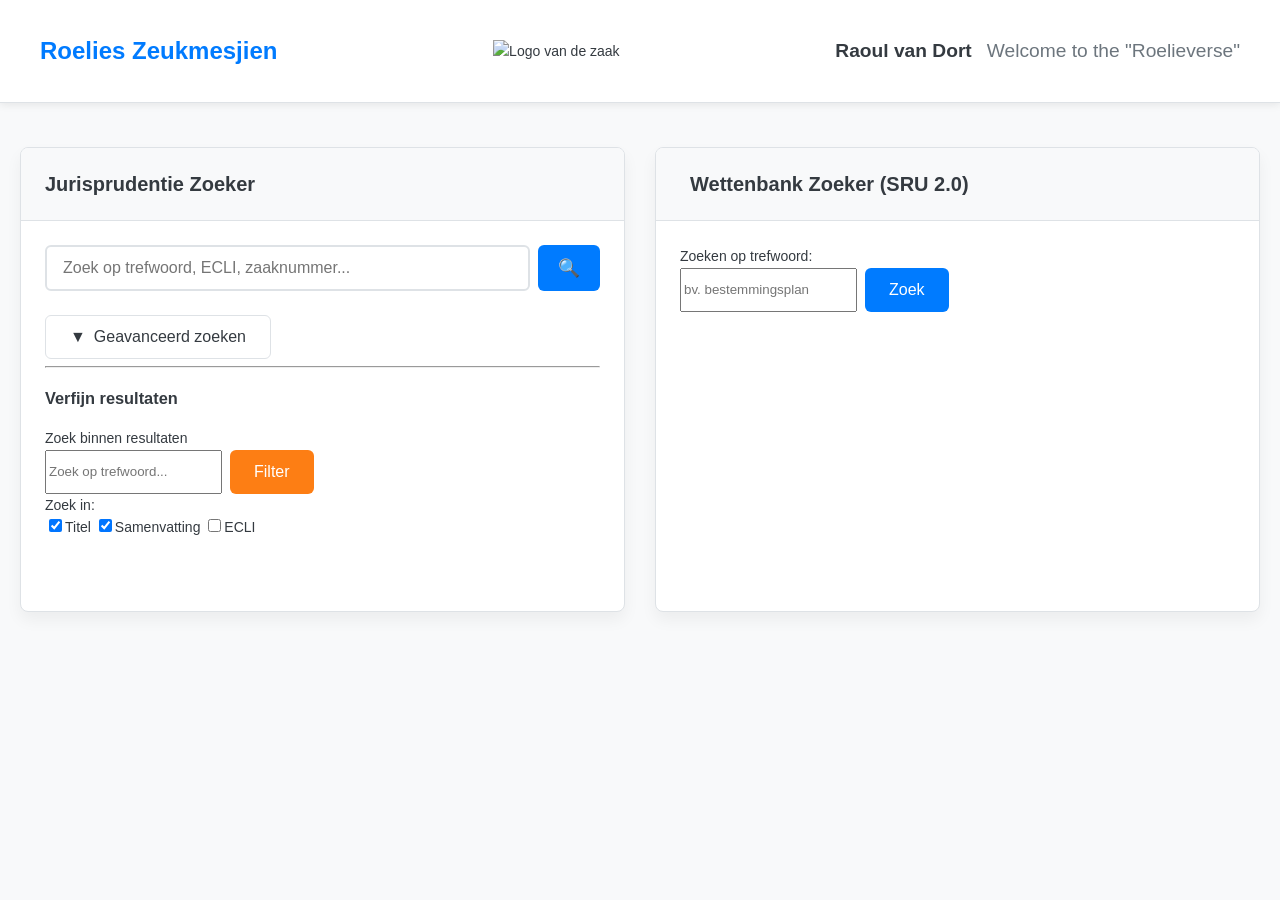
==== commit f75ac73d: "Update index.html" ====
--- a/index.html
+++ b/index.html
@@ -1,166 +1,209 @@
 <!DOCTYPE html>
 <html lang="nl">
 <head>
-  <meta charset="UTF-8">
-  <meta name="viewport" content="width=device-width, initial-scale=1.0">
-  <title>De Zeukmesjien - Jurisprudentie & Wettenbank Zoeker</title>
-  <link rel="stylesheet" href="style.css">
+    <meta charset="UTF-8">
+    <meta name="viewport" content="width=device-width, initial-scale=1.0">
+    <title>De Zeukmesjien</title>
+    <link rel="stylesheet" href="style.css">
 </head>
 <body>
-  <div class="header-bar">
-    <div class="header-content">
-      <div class="logo">
-        <img src="https://i.postimg.cc/6qSfFtkW/Van-Dort-logo-compleet-RGB-scaled.jpg" alt="Logo van de zaak" height="24">
-        Roelies Zeukmesjien
-      </div>
-      <div class="user-info"><strong>Raoul van Dort</strong> | Welcome to the "Roelieverse"</div>
+    <div class="header-bar">
+        <div class="container">
+            <div class="header-content">
+                <div class="logo">
+                    <span>Roelies Zeukmesjien</span>
+                </div>
+                <div class="header-logo">
+                    <img src="https://i.postimg.cc/6qSfFtkW/Van-Dort-logo-compleet-RGB-scaled.jpg" alt="Logo van de zaak">
+                </div>
+                <div class="user-info">
+                    <strong>Raoul van Dort</strong>
+                    <div class="location">Welcome to the "Roelieverse"</div>
+                </div>
+            </div>
+        </div>
     </div>
-  </div>
-
-  <div class="container main-content-grid">
-    <div class="search-column">
-      <div class="dashboard-card">
-        <div class="card-header"><h2>Jurisprudentie Zoeker</h2></div>
-        <div class="card-body">
-          <div class="quick-search-section">
-            <div class="search-input-container">
-              <input type="text" id="quickSearchInput" class="quick-search-input" placeholder="Zoek op trefwoord, ECLI, zaaknummer...">
-              <button id="quickSearchButton" class="quick-search-button">Zoek</button>
-            </div>
-          </div>
-          <div class="filter-toggle-container">
-            <button id="showFiltersButton" class="tertiary-button">▼ Geavanceerd zoeken</button>
-            <button id="resetFiltersButton" class="reset-button">Reset</button>
-          </div>
-          <div id="apiFilters" class="filters-section" style="display:none">
-            <!-- Filter opties zoals Periode, Uitspraakdatum, Rechtsgebied, Instantie, etc -->
-            <label for="periodPreset">Periode:</label>
-            <select id="periodPreset">
-              <option value="">-- Selecteer periode --</option>
-              <option value="last-month">Laatste maand</option>
-              <option value="last-3-months">Laatste 3 maanden</option>
-              <option value="last-6-months">Laatste 6 maanden</option>
-              <option value="this-year">Dit jaar</option>
-              <option value="last-year">Vorig jaar</option>
-              <option value="custom">Aangepaste periode...</option>
-            </select>
-            <div id="customDateRange" style="display:none">
-              <input type="date" id="dateFrom"> tot
-              <input type="date" id="dateTo">
-            </div>
-            <label for="dateFilterType">Filter op:</label>
-            <select id="dateFilterType">
-              <option value="uitspraakdatum">Uitspraakdatum</option>
-              <option value="wijzigingsdatum">Wijzigingsdatum</option>
-            </select>
-            <label for="subject">Rechtsgebied:</label>
-            <select id="subject"></select>
-            <label for="procedure">Procedure:</label>
-            <select id="procedure"></select>
-            <label for="creator">Instantie:</label>
-            <div class="input-with-clear">
-              <input type="text" id="creator">
-              <button id="clearCreator" class="clear-input" style="display:none">✕</button>
-              <div id="creatorSuggestions" class="autocomplete-suggestions"></div>
-            </div>
-            <div>
-              <input type="radio" name="documentType" value="" checked>Alle
-              <input type="radio" name="documentType" value="Uitspraak">Uitspraak
-              <input type="radio" name="documentType" value="Conclusie">Conclusie
-            </div>
-            <label for="sortOrder">Sortering:</label>
-            <select id="sortOrder">
-              <option value="DESC">Nieuwste eerst (publicatie)</option>
-              <option value="ASC">Oudste eerst (publicatie)</option>
-              <option value="date-desc">Nieuwste eerst (uitspraak)</option>
-              <option value="date-asc">Oudste eerst (uitspraak)</option>
-            </select>
-            <button id="apiSearchButton" class="primary-button">Zoek uitspraken</button>
-          </div>
+    <div id="mainContainer" class="container">
+        <div class="main-content-grid">
+            <div class="search-column">
+                <div class="dashboard-card" id="jurisprudenceCard">
+                    <div class="card-header">
+                        <h2>Jurisprudentie Zoeker</h2>
+                    </div>
+                    <div class="card-body">
+                        <div class="quick-search-section">
+                            <div class="search-input-container">
+                                <input type="text" id="quickSearchInput" placeholder="Zoek op trefwoord, ECLI, zaaknummer..." class="quick-search-input" autocomplete="off">
+                                <button class="quick-search-button" id="quickSearchButton" aria-label="Zoeken">
+                                    <span>🔍</span>
+                                </button>
+                            </div>
+                        </div>
+                        <div class="filter-toggle-container">
+                            <button class="tertiary-button" id="showFiltersButton" aria-expanded="false">
+                                <span id="filterToggleIcon">▼</span> Geavanceerd zoeken
+                            </button>
+                            <button class="reset-button" id="resetFiltersButton" style="display: none;">
+                                Filters wissen
+                            </button>
+                        </div>
+                        <div id="apiFilters" class="filters-section" style="display: none;">
+                            <div class="filter-section">
+                                <div class="advanced-filter-grid">                                    
+                                    <div class="filter-group date-range-group" id="dateFilters">
+                                        <label>Periode</label>
+                                        <div class="date-inputs-container">
+                                            <select id="periodPreset" class="filter-input">
+                                                <option value="">-- Selecteer periode --</option>
+                                                <option value="last-month">Laatste maand</option>
+                                                <option value="last-3-months">Laatste 3 maanden</option>
+                                                <option value="last-6-months">Laatste 6 maanden</option>
+                                                <option value="this-year">Dit jaar</option>
+                                                <option value="last-year">Vorig jaar</option>
+                                                <option value="custom">Aangepaste periode...</option>
+                                            </select>
+                                            <div id="dateTypeSelector" class="filter-group">
+                                                <label for="dateFilterType">Filter op:</label>
+                                                <select id="dateFilterType" class="filter-input">
+                                                    <option value="uitspraakdatum" selected>Uitspraakdatum</option>
+                                                    <option value="wijzigingsdatum">Wijzigingsdatum</option>
+                                                </select>
+                                            </div>
+                                            <div class="date-inputs" id="customDateRange" style="display: none;">
+                                                <input type="date" id="dateFrom" class="filter-input" placeholder="Van datum">
+                                                <span class="date-separator">tot</span>
+                                                <input type="date" id="dateTo" class="filter-input" placeholder="Tot datum">
+                                            </div>
+                                        </div>
+                                    </div>
+                                    <div class="filter-group">
+                                        <label for="subject">Rechtsgebied</label>
+                                        <select id="subject" class="filter-input">
+                                            <option value="">-- Alle rechtsgebieden --</option>
+                                        </select>
+                                    </div>
+                                    <div class="filter-group autocomplete-container">
+                                        <label for="creator">Instantie</label>
+                                        <div class="input-with-clear">
+                                            <input type="text" id="creator" class="filter-input" placeholder="Begin met typen..." autocomplete="off">
+                                            <button type="button" class="clear-input" id="clearCreator" style="display: none;">✕</button>
+                                        </div>
+                                        <div id="creatorSuggestions" class="autocomplete-suggestions"></div>
+                                    </div>
+                                    <div class="filter-group">
+                                        <label for="procedure">Procedure</label>
+                                        <select id="procedure" class="filter-input">
+                                            <option value="">-- Alle procedures --</option>
+                                        </select>
+                                    </div>
+                                    <div class="filter-group">
+                                        <label>Type Document</label>
+                                        <div class="radio-group">
+                                            <label class="radio-option"><input type="radio" name="documentType" value="" checked><span class="radio-custom"></span>Alle</label>
+                                            <label class="radio-option"><input type="radio" name="documentType" value="Uitspraak"><span class="radio-custom"></span>Uitspraak</label>
+                                            <label class="radio-option"><input type="radio" name="documentType" value="Conclusie"><span class="radio-custom"></span>Conclusie</label>
+                                        </div>
+                                    </div>
+                                    <div class="filter-group">
+                                        <label for="sortOrder">Sortering</label>
+                                        <select id="sortOrder" class="filter-input">
+                                            <option value="DESC" selected>Nieuwste eerst (publicatie)</option>
+                                            <option value="ASC">Oudste eerst (publicatie)</option>
+                                            <option value="date-desc">Nieuwste eerst (uitspraak)</option>
+                                            <option value="date-asc">Oudste eerst (uitspraak)</option>
+                                        </select>
+                                    </div>
+                                </div>
+                            </div>
+                            <div class="action-buttons">
+                                <button class="primary-button" id="apiSearchButton"><span class="button-icon"></span> Zoek uitspraken</button>
+                            </div>
+                        </div>
+                        <div id="jurisprudenceStatus" class="status-message"></div>
+                        <div id="loadingIndicator" class="loading-indicator" style="display: none;">
+                            <div class="spinner"></div>
+                            <span>Zoeken in database...</span>
+                        </div>
+                        
+                        <div id="resultsHeader" class="results-header" style="display: none;">
+                            <div id="totalResultsText"></div>
+                            <div id="activeFilters" class="active-filters-container"></div>
+                        </div>
+                        <div id="smartSearchSection" class="smart-search-section hidden" aria-live="polite">
+                            <hr class="separator">
+                            <div class="filter-section">
+                                <h3>Verfijn resultaten</h3>
+                                <div class="smart-search-controls">
+                                    <div class="filter-group">
+                                        <label for="smartSearchInput">Zoek binnen resultaten</label>
+                                        <div class="search-input-container">
+                                            <input type="text" id="smartSearchInput" placeholder="Zoek op trefwoord..." class="filter-input" autocomplete="off">
+                                            <div id="backgroundLoader" class="background-loader" style="display: none;">
+                                                <div class="spinner-small"></div>
+                                                <span>Meer laden...</span>
+                                            </div>
+                                            <button class="secondary-button" id="smartFilterButton">Filter</button>
+                                        </div>
+                                    </div>
+                                    <div class="filter-group">
+                                        <label>Zoek in:</label>
+                                        <div class="checkbox-group">
+                                            <label class="checkbox-option"><input type="checkbox" name="searchIn" value="title" checked><span class="checkmark"></span>Titel</label>
+                                            <label class="checkbox-option"><input type="checkbox" name="searchIn" value="summary" checked><span class="checkmark"></span>Samenvatting</label>
+                                            <label class="checkbox-option"><input type="checkbox" name="searchIn" value="ecli"><span class="checkmark"></span>ECLI</label>
+                                        </div>
+                                    </div>
+                                </div>
+                            </div>
+                        </div>
+                        <div id="jurisprudenceResults" class="results-container"></div>
+                        <div id="jurisprudencePagination" class="pagination-container"></div>
+                    </div>
+                </div>
+            </div>
+            <div class="search-column">
+                 <div class="dashboard-card">
+                    <div class="card-header">
+                        <h3><span class="header-icon"></span> Wettenbank Zoeker (SRU 2.0)</h3>
+                    </div>
+                    <div class="card-body">
+                        <div class="filter-group">
+                            <label for="wettenbankKeyword">Zoeken op trefwoord:</label>
+                            <div class="search-input-container">
+                                <input type="text" id="wettenbankKeyword" placeholder="bv. bestemmingsplan" class="filter-input" autocomplete="off">
+                                <button class="primary-button" id="wettenbankSearchButton">Zoek</button>
+                            </div>
+                        </div>
+                        <div id="wettenbankStatus" class="status-message"></div>
+                        <div class="filter-toggle-container">
+                             <button class="tertiary-button" id="toggleWettenbankFiltersButton" style="display: none;">
+                                <span id="wettenbankFilterToggleIcon">▼</span> Verfijn resultaten
+                            </button>
+                        </div>
+                        <div id="wettenbankFacets" class="facet-container" style="display: none;"></div>
+                        <div id="wettenbankResults" class="results-container"></div>
+                        <div id="wettenbankPagination" class="pagination-container"></div>
+                    </div>
+                </div>
+            </div>
         </div>
-      </div>
-
-      <!-- Chat assistant boven resultaten -->
-      <div class="chat-assistant-container">
-        <h3>Vraag het aan de AI</h3>
-        <textarea id="chatInput" placeholder="Stel je juridische vraag..."></textarea>
-        <button onclick="askLegalAI()">Vraag AI</button>
-        <div id="chatOutput"></div>
-      </div>
-
-      <!-- Resultaten -->
-      <div id="resultsHeader" class="results-header" style="display:none"></div>
-      <div id="totalResultsText"></div>
-      <div id="activeFilters" class="active-filters-container"></div>
-      <div class="smart-search-section hidden" id="smartSearchSection">
-        <div class="smart-search-controls">
-          <input type="text" id="smartSearchInput" class="filter-input" placeholder="Zoek binnen resultaten">
-          <button id="smartFilterButton" class="primary-button">Filter</button>
+    </div>
+    <div id="documentViewer" class="document-viewer-container" style="display: none;"></div>
+    <div id="keywordModal" class="modal-container" style="display: none;">
+        <div class="modal-card">
+            <div class="modal-header">
+                <h3>Selecteer trefwoorden</h3>
+                <button id="closeKeywordModal" class="close-modal-button">×</button>
+            </div>
+            <div class="modal-body">
+                <p>Kies de trefwoorden waarmee je in de Wettenbank wilt zoeken.</p>
+                <div id="keywordOptions" class="keyword-options"></div>
+            </div>
+            <div class="modal-footer">
+                <button id="searchWithKeywordsButton" class="primary-button">Zoek in Wettenbank</button>
+            </div>
         </div>
-        <div>
-          Zoek in:
-          <label class="checkbox-option"><input type="checkbox" name="searchIn" value="title" checked><span class="checkmark"></span> Titel</label>
-          <label class="checkbox-option"><input type="checkbox" name="searchIn" value="summary" checked><span class="checkmark"></span> Samenvatting</label>
-          <label class="checkbox-option"><input type="checkbox" name="searchIn" value="ecli"><span class="checkmark"></span> ECLI</label>
-        </div>
-      </div>
-      <div id="backgroundLoader" class="background-loader" style="display:none"><span class="spinner-small"></span> Laden...</div>
-      <div id="jurisprudenceResults" class="results-container"></div>
-      <div id="jurisprudencePagination" class="pagination-container"></div>
-      <div id="jurisprudenceStatus" class="status-message"></div>
-      <div id="loadingIndicator" class="loading-indicator" style="display:none"><span class="spinner"></span>Zoeken in database...</div>
     </div>
-
-    <div class="search-column">
-      <!-- Wettenbank zoeker en modal/trefwoorden (optioneel) kunnen hier -->
-      <div class="dashboard-card">
-        <div class="card-header"><h2>Wettenbank Zoeker (SRU 2.0)</h2></div>
-        <div class="card-body">
-          <div class="filter-group">
-            <label for="wettenbankKeyword">Zoeken op trefwoord:</label>
-            <div class="search-input-container">
-              <input type="text" id="wettenbankKeyword" class="filter-input" placeholder="bv. bestemmingsplan">
-              <button id="wettenbankSearchButton" class="primary-button">Zoek</button>
-            </div>
-          </div>
-          <div id="wettenbankStatus" class="status-message"></div>
-          <div class="filter-toggle-container" style="margin-top:20px;">
-            <button id="toggleWettenbankFiltersButton" class="secondary-button" style="display:none;">▼ Verfijn resultaten</button>
-          </div>
-          <div id="wettenbankFacets" class="facet-container" style="display:none"></div>
-          <div id="wettenbankResults" class="results-container"></div>
-          <div id="wettenbankPagination" class="pagination-container"></div>
-        </div>
-      </div>
-      <!-- Modal keywords -->
-      <div id="keywordModal" class="modal-container" style="display:none;">
-        <div class="modal-card">
-          <div class="modal-header">
-            <h3>Selecteer trefwoorden</h3>
-            <button id="closeKeywordModal" class="close-modal-button">✕</button>
-          </div>
-          <div class="modal-body">
-            <p>Kies de trefwoorden waarmee je in de Wettenbank wilt zoeken.</p>
-            <div id="keywordOptions" class="keyword-options"></div>
-          </div>
-          <div class="modal-footer">
-            <button id="searchWithKeywordsButton" class="primary-button">Zoek op geselecteerde trefwoorden</button>
-          </div>
-        </div>
-      </div>
-      <!-- Document viewer modal -->
-      <div id="documentViewer" class="document-viewer-container" style="display:none;">
-        <div class="document-viewer-card">
-          <div class="document-viewer-header">
-            <h3>Bekijk document</h3>
-            <button class="close-modal-button" onclick="document.getElementById('documentViewer').style.display='none'">✕</button>
-          </div>
-          <div class="document-viewer-body"></div>
-          <div class="document-viewer-footer"></div>
-        </div>
-      </div>
-    </div>
-  </div>
-  <script src="script.js"></script>
+    <script src="script.js"></script>
 </body>
 </html>
--- a/style.css
+++ b/style.css
@@ -1,770 +1,241 @@
 :root {
-    --primary-blue: #007bff;
-    --primary-blue-light: #0056b3;
-    --primary-blue-dark: #004085;
-    --secondary-orange: #fd7e14;
-    --secondary-orange-dark: #e86a02;
-    --success-green: #28a745;
-    --warning-orange: #ffc107;
-    --danger-red: #dc3545;
-    --light-gray: #f8f9fa;
-    --medium-gray: #e9ecef;
-    --dark-gray: #6c757d;
-    --text-color: #343a40;
-    --text-muted: #6c757d;
-    --card-bg: #ffffff;
-    --card-border: #dee2e6;
-    --card-shadow: 0 0.5rem 1rem rgba(0, 0, 0, 0.05);
-    --card-shadow-hover: 0 0.75rem 1.5rem rgba(0, 0, 0, 0.1);
-    --font-family: 'Segoe UI', Roboto, 'Helvetica Neue', Arial, sans-serif;
-    --border-radius: 0.375rem;
-    --border-radius-lg: 0.5rem;
-    --transition: all 0.2s ease-in-out;
-    --header-bg: #ffffff;
-    --header-border-bottom: 1px solid #dee2e6;
-}
+  --primary-blue: #007bff;
+  --primary-blue-light: #0056b3;
+  --primary-blue-dark: #004085;
+  --secondary-orange: #fd7e14;
+  --secondary-orange-dark: #e86a02;
+  --success-green: #28a745;
+  --warning-orange: #ffc107;
+  --danger-red: #dc3545;
+  --light-gray: #f8f9fa;
+  --medium-gray: #e9ecef;
+  --dark-gray: #6c757d;
+  --text-color: #343a40;
+  --text-muted: #6c757d;
+  --card-bg: #ffffff;
+  --card-border: #dee2e6;
+  --card-shadow: 0 0.5rem 1rem rgba(0, 0, 0, 0.05);
+  --card-shadow-hover: 0 0.75rem 1.5rem rgba(0, 0, 0, 0.1);
+  --font-family: 'Segoe UI', Roboto, 'Helvetica Neue', Arial, sans-serif;
+  --border-radius: 0.375rem;
+  --border-radius-lg: 0.5rem;
+  --transition: all 0.2s ease-in-out;
+  --header-bg: #ffffff;
+  --header-border-bottom: 1px solid #dee2e6;
+}
+
 /* Base Styles */
-* {
-    box-sizing: border-box;
-}
 body {
-    font-family: var(--font-family);
-    background-color: var(--light-gray);
-    color: var(--text-color);
-    margin: 0;
-    padding: 0;
-    line-height: 1.6;
-    font-size: 14px;
+  font-family: var(--font-family);
+  background-color: var(--light-gray);
+  color: var(--text-color);
+  margin: 0;
+  padding: 0;
+  line-height: 1.6;
+  font-size: 14px;
 }
 .container {
-    max-width: 1600px;
-    margin: 0 auto;
-    padding: 20px;
-}
-/* Header */
+  max-width: 1600px;
+  margin: 0 auto;
+  padding: 20px;
+}
 .header-bar {
-    background-color: var(--header-bg);
-    border-bottom: var(--header-border-bottom);
-    padding: 12px 0;
-    box-shadow: 0 2px 8px rgba(0, 0, 0, 0.08);
-    position: sticky;
-    top: 0;
-    z-index: 100;
+  background-color: var(--header-bg);
+  border-bottom: var(--header-border-bottom);
+  padding: 12px 0;
+  box-shadow: 0 2px 8px rgba(0, 0, 0, 0.08);
+  position: sticky;
+  top: 0;
+  z-index: 100;
 }
 .header-content {
-    display: flex;
-    justify-content: space-between;
-    align-items: center;
-    max-width: 1600px;
-    margin: 0 auto;
-    padding: 0 20px;
+  display: flex;
+  justify-content: space-between;
+  align-items: center;
+  max-width: 1600px;
+  margin: 0 auto;
+  padding: 0 20px;
 }
 .logo {
-    display: flex;
-    align-items: center;
-    gap: 12px;
-    font-size: 1.5rem;
-    font-weight: 600;
-    color: var(--primary-blue);
+  display: flex;
+  align-items: center;
+  gap: 12px;
+  font-size: 1.5rem;
+  font-weight: 600;
+  color: var(--primary-blue);
 }
 .user-info {
-    display: flex;
-    align-items: center;
-    gap: 15px;
-    font-size: 1.2rem;
-    color: var(--text-muted);
+  display: flex;
+  align-items: center;
+  gap: 15px;
+  font-size: 1.2rem;
+  color: var(--text-muted);
 }
 .user-info strong {
-    color: var(--text-color);
-    font-weight: 600;
-}
-/* Layout */
+  color: var(--text-color);
+  font-weight: 600;
+}
 .main-content-grid {
-    display: grid;
-    grid-template-columns: 1fr;
-    gap: 30px;
-    margin-top: 24px;
-    transition: var(--transition);
-}
-.main-content-hidden {
-    display: none;
-}
-@media (min-width: 1024px) {
-    .main-content-grid {
-        grid-template-columns: 1fr 1fr;
-        align-items: flex-start;
-    }
+  display: grid;
+  grid-template-columns: 1fr 1fr;
+  gap: 30px;
+  margin-top: 24px;
+  transition: var(--transition);
 }
 .search-column {
-    display: flex;
-    flex-direction: column;
-}
+  display: flex;
+  flex-direction: column;
+}
+
 /* Cards */
 .dashboard-card {
-    background-color: var(--card-bg);
-    border: 1px solid var(--card-border);
-    border-radius: var(--border-radius-lg);
-    box-shadow: var(--card-shadow);
-    overflow: hidden;
-    transition: var(--transition);
-    display: flex;
-    flex-direction: column;
-    height: 100%;
-}
-.dashboard-card:hover {
-    box-shadow: var(--card-shadow-hover);
-}
+  background-color: var(--card-bg);
+  border: 1px solid var(--card-border);
+  border-radius: var(--border-radius-lg);
+  box-shadow: var(--card-shadow);
+  overflow: hidden;
+  transition: var(--transition);
+  display: flex;
+  flex-direction: column;
+  height: 100%;
+}
+.dashboard-card:hover { box-shadow: var(--card-shadow-hover); }
 .card-header {
-    padding: 1.25rem 1.5rem;
-    border-bottom: 1px solid var(--card-border);
-    background-color: var(--light-gray);
-}
-.card-header h2,
-.card-header h3 {
-    margin: 0;
-    font-size: 1.25rem;
-    font-weight: 600;
-    color: var(--text-color);
-    display: flex;
-    align-items: center;
-    gap: 10px;
+  padding: 1.25rem 1.5rem;
+  border-bottom: 1px solid var(--card-border);
+  background-color: var(--light-gray);
+}
+.card-header h2, .card-header h3 {
+  margin: 0;
+  font-size: 1.25rem;
+  font-weight: 600;
+  color: var(--text-color);
+  display: flex;
+  align-items: center;
+  gap: 10px;
 }
 .card-body {
-    padding: 1.5rem;
-    flex-grow: 1;
-    display: flex;
-    flex-direction: column;
-}
-/* Quick Search */
-.quick-search-section {
-    margin-bottom: 24px;
-}
-.search-input-container {
-    display: flex;
-    gap: 8px;
-    align-items: stretch;
-}
+  padding: 1.5rem;
+  flex-grow: 1;
+  display: flex;
+  flex-direction: column;
+}
+
+/* Quick Search/Filter */
+.quick-search-section { margin-bottom: 24px; }
+.search-input-container { display: flex; gap: 8px; align-items: stretch; }
 .quick-search-input {
-    flex: 1;
-    padding: 12px 16px;
-    border: 2px solid var(--card-border);
-    border-radius: var(--border-radius);
-    font-size: 1rem;
-    transition: var(--transition);
-    background-color: #fff;
+  flex: 1;
+  padding: 12px 16px;
+  border: 2px solid var(--card-border);
+  border-radius: var(--border-radius);
+  font-size: 1rem;
+  transition: var(--transition);
+  background-color: #fff;
 }
 .quick-search-input:focus {
-    outline: none;
-    border-color: var(--primary-blue);
-    box-shadow: 0 0 0 3px rgba(0, 123, 255, 0.1);
+  outline: none;
+  border-color: var(--primary-blue);
+  box-shadow: 0 0 0 3px rgba(0,123,255,0.1);
 }
 .quick-search-button {
-    padding: 12px 20px;
-    background-color: var(--primary-blue);
-    color: white;
-    border: none;
-    border-radius: var(--border-radius);
-    cursor: pointer;
-    font-size: 1.1rem;
-    transition: var(--transition);
-    display: flex;
-    align-items: center;
-    justify-content: center;
-}
-.quick-search-button:hover {
-    background-color: var(--primary-blue-light);
-    transform: translateY(-1px);
-}
-/* Filter Toggle */
-.filter-toggle-container {
-    display: flex;
-    gap: 12px;
-    margin-bottom: 24px;
-    flex-wrap: wrap;
-}
-.reset-button {
-    padding: 8px 16px;
-    background-color: var(--danger-red);
-    color: white;
-    border: none;
-    border-radius: var(--border-radius);
-    cursor: pointer;
-    font-size: 0.9rem;
-    transition: var(--transition);
-    display: flex;
-    align-items: center;
-    gap: 6px;
-    margin-left: auto;
-}
-.reset-button:hover {
-    background-color: #c82333;
-}
-/* Filter Sections */
-.filters-section {
-    animation: fadeIn 0.3s ease-in-out;
-    background-color: #fbfcfd;
-    padding: 20px;
-    border-radius: var(--border-radius);
-    border: 1px solid var(--medium-gray);
-    margin-bottom: 24px;
-}
-@keyframes fadeIn {
-    from { opacity: 0; transform: translateY(-10px); }
-    to { opacity: 1; transform: translateY(0); }
-}
-.filter-section h3 {
-    font-size: 1.1rem;
-    font-weight: 600;
-    color: var(--text-color);
-    margin: 0 0 20px 0;
-    padding-bottom: 8px;
-    border-bottom: 2px solid var(--medium-gray);
-    display: flex;
-    align-items: center;
-    gap: 8px;
-}
-/* Filter Grids */
-.advanced-filter-grid {
-    display: grid;
-    grid-template-columns: 1fr;
-    gap: 20px;
-}
-@media (min-width: 768px) {
-    .advanced-filter-grid {
-        grid-template-columns: repeat(2, 1fr);
-    }
-}
-/* Form Elements */
-.filter-group {
-    display: flex;
-    flex-direction: column;
-}
-.filter-group label {
-    margin-bottom: 6px;
-    font-weight: 500;
-    color: var(--text-color);
-    font-size: 0.9rem;
-}
-.filter-input {
-    padding: 10px 14px;
-    border: 1px solid var(--card-border);
-    border-radius: var(--border-radius);
-    font-size: 0.95rem;
-    background-color: #fff;
-    transition: var(--transition);
-    width: 100%;
-}
-.filter-input:focus {
-    outline: none;
-    border-color: var(--primary-blue);
-    box-shadow: 0 0 0 3px rgba(0, 123, 255, 0.1);
-}
-.filter-input:disabled {
-    background-color: var(--light-gray);
-    color: var(--text-muted);
-    cursor: not-allowed;
-}
-/* Radio & Checkboxes */
-.radio-group, .checkbox-group {
-    display: flex;
-    gap: 8px;
-    flex-direction: column;
-    margin-top: 4px;
-}
-.radio-option, .checkbox-option {
-    display: flex;
-    align-items: center;
-    gap: 8px;
-    cursor: pointer;
-    font-weight: normal;
-    margin-bottom: 0;
-}
-.radio-option input[type="radio"], .checkbox-option input[type="checkbox"] {
-    display: none;
-}
-.radio-custom, .checkmark {
-    width: 18px;
-    height: 18px;
-    border: 2px solid var(--card-border);
-    position: relative;
-    transition: var(--transition);
-}
-.radio-custom {
-    border-radius: 50%;
-}
-.checkmark {
-    border-radius: var(--border-radius);
-}
-.radio-option input[type="radio"]:checked + .radio-custom,
-.checkbox-option input[type="checkbox"]:checked + .checkmark {
-    border-color: var(--primary-blue);
-    background-color: var(--primary-blue);
-}
-.radio-option input[type="radio"]:checked + .radio-custom::after {
-    content: '';
-    width: 8px;
-    height: 8px;
-    background-color: white;
-    border-radius: 50%;
-    position: absolute;
-    top: 50%;
-    left: 50%;
-    transform: translate(-50%, -50%);
-}
-.checkbox-option input[type="checkbox"]:checked + .checkmark::after {
-    content: '✓';
-    color: white;
-    font-size: 12px;
-    position: absolute;
-    top: 50%;
-    left: 50%;
-    transform: translate(-50%, -50%);
-    line-height: 1;
-}
-/* Date Inputs */
-.date-range-group {
-    grid-column: 1 / -1;
-}
-.date-inputs-container {
-    display: flex;
-    flex-direction: column;
-    gap: 12px;
-}
-.date-inputs {
-    display: flex;
-    align-items: center;
-    gap: 12px;
-    flex-wrap: wrap;
-}
-.date-separator {
-    font-weight: 500;
-    color: var(--text-muted);
-    white-space: nowrap;
-}
-/* Input with Clear Button */
-.input-with-clear {
-    position: relative;
-    display: flex;
-}
-.input-with-clear .filter-input {
-    padding-right: 35px;
-}
-.clear-input {
-    position: absolute;
-    right: 8px;
-    top: 50%;
-    transform: translateY(-50%);
-    background: none;
-    border: none;
-    cursor: pointer;
-    color: var(--text-muted);
-    font-size: 16px;
-    padding: 4px;
-    border-radius: 50%;
-    transition: var(--transition);
-}
-.clear-input:hover {
-    background-color: var(--light-gray);
-    color: var(--text-color);
-}
-/* Autocomplete */
-.autocomplete-container { position: relative; }
-.autocomplete-suggestions {
-    position: absolute;
-    top: 100%;
-    left: 0;
-    right: 0;
-    background-color: white;
-    border: 1px solid var(--card-border);
-    border-top: none;
-    border-radius: 0 0 var(--border-radius) var(--border-radius);
-    box-shadow: 0 4px 12px rgba(0, 0, 0, 0.1);
-    max-height: 200px;
-    overflow-y: auto;
-    z-index: 1000;
-}
-.autocomplete-suggestions div {
-    padding: 12px 16px;
-    cursor: pointer;
-    border-bottom: 1px solid var(--light-gray);
-    transition: var(--transition);
-}
-.autocomplete-suggestions div:hover { background-color: var(--light-gray); }
-.autocomplete-suggestions div:last-child { border-bottom: none; }
-.autocomplete-suggestions .no-results {
-    color: var(--text-muted);
-    font-style: italic;
-    cursor: default;
-}
-.autocomplete-suggestions .no-results:hover { background-color: transparent; }
+  padding: 12px 20px;
+  background-color: var(--primary-blue);
+  color: white;
+  border: none;
+  border-radius: var(--border-radius);
+  cursor: pointer;
+  font-size: 1.1rem;
+  transition: var(--transition);
+  display: flex;
+  align-items: center;
+  justify-content: center;
+}
+.quick-search-button:hover { background-color: var(--primary-blue-light); }
+
+/* Chat Assistant */
+.chat-assistant-container {
+  border: 1px solid var(--card-border);
+  background: var(--light-gray);
+  border-radius: 6px;
+  padding: 16px;
+  margin-bottom: 12px;
+}
+.chat-assistant-container h3 { margin: 0 0 10px 0; font-weight: 600; }
+#chatInput {
+  width: 100%; font-size: 1rem; padding: 8px; margin-bottom: 6px;
+  border-radius: var(--border-radius); border: 1px solid var(--card-border);
+}
+#chatOutput { margin-top: 10px; background: #fff; padding: 12px; border-radius: 8px; min-height: 42px; }
+
+/* AI Samenvatting */
+.ai-summary {
+  margin-top: 10px;
+  background: #f8f9fa;
+  border-radius: 5px;
+  padding: 8px;
+  font-size: 0.98em;
+  color: var(--text-color);
+  border-left: 3px solid var(--primary-blue);
+}
+
+/* Tags/Entiteiten */
+.tag {
+  background: var(--medium-gray);
+  border-radius: 8px;
+  padding: 2px 8px;
+  margin: 2px 2px 0 0;
+  font-size: .85em;
+  display: inline-block;
+}
+.active-filter-tag { background: var(--dark-gray); color: white; border-radius: 14px; padding: 2px 8px; margin:2px; font-size:0.85em; display:inline-block; }
+
+/* Resultaat Styles */
+.results-container { margin-top: 16px; display: flex; flex-direction: column; flex-grow: 1; }
+.result-item { border-bottom: 1px solid var(--medium-gray); padding: 20px 0; transition: var(--transition); }
+.result-item:last-child { border-bottom: none; }
+.result-item-header h3 { margin: 0; font-size: 1.1rem; line-height: 1.4; }
+.result-item-header h3 a { text-decoration: none; color: var(--primary-blue); font-weight: 600; }
+.result-item-header h3 a:hover { text-decoration: underline; color: var(--primary-blue-dark); }
+.meta-info { font-size: 0.9rem; color: var(--text-muted); margin-bottom: 12px; display: flex; flex-wrap: wrap; gap: 8px 16px; padding-left: 2px; }
+.summary { font-size: 0.95rem; color: var(--text-color); line-height: 1.6; overflow: hidden; }
+.pagination-container { margin-top: auto; padding-top: 32px; }
+
 /* Buttons */
 .primary-button, .secondary-button, .tertiary-button {
-    padding: 12px 24px;
-    border: none;
-    border-radius: var(--border-radius);
-    font-size: 1rem;
-    font-weight: 500;
-    cursor: pointer;
-    transition: var(--transition);
-    text-align: center;
-    text-decoration: none;
-    display: inline-flex;
-    align-items: center;
-    justify-content: center;
-    gap: 8px;
-    line-height: 1;
-    min-height: 44px;
-}
-.primary-button { background-color: var(--primary-blue); color: white; box-shadow: 0 2px 4px rgba(0, 123, 255, 0.2); }
-.primary-button:hover:not(:disabled) { background-color: var(--primary-blue-light); box-shadow: 0 4px 8px rgba(0, 123, 255, 0.3); transform: translateY(-1px); }
-.primary-button:disabled { background-color: var(--medium-gray); color: var(--text-muted); cursor: not-allowed; transform: none; box-shadow: none; }
+  padding: 12px 24px;
+  border: none;
+  border-radius: var(--border-radius);
+  font-size: 1rem;
+  font-weight: 500;
+  cursor: pointer;
+  transition: var(--transition);
+  text-align: center;
+  text-decoration: none;
+  display: inline-flex;
+  align-items: center;
+  justify-content: center;
+  gap: 8px;
+  line-height: 1;
+  min-height: 44px;
+}
+.primary-button { background-color: var(--primary-blue); color: white; }
+.primary-button:hover:not(:disabled) { background-color: var(--primary-blue-light); }
 .secondary-button { background-color: var(--secondary-orange); color: white; }
-.secondary-button:hover:not(:disabled) { background-color: var(--secondary-orange-dark); transform: translateY(-1px); }
+.secondary-button:hover:not(:disabled) { background-color: var(--secondary-orange-dark); }
 .tertiary-button { background-color: transparent; color: var(--text-color); border: 1px solid var(--card-border); }
 .tertiary-button:hover:not(:disabled) { background-color: var(--light-gray); border-color: var(--medium-gray); }
-.details-toggle-button, .read-more-button {
-    background: none;
-    border: none;
-    color: var(--primary-blue);
-    cursor: pointer;
-    padding: 0;
-    font-size: 0.9rem;
-    font-weight: 600;
-    margin-left: 8px;
-}
-.details-toggle-button:hover, .read-more-button:hover {
-    text-decoration: underline;
-}
-.button-icon { font-size: 1.1em; }
-/* Action Buttons */
-.action-buttons { margin-top: 24px; text-align: center; }
-.action-buttons .primary-button { min-width: 200px; font-size: 1.1rem; padding: 14px 28px; }
-/* Loading & Status */
-.loading-indicator { display: flex; align-items: center; justify-content: center; gap: 12px; padding: 24px; color: var(--text-muted); font-style: italic; }
-.spinner { width: 20px; height: 20px; border: 2px solid var(--light-gray); border-top: 2px solid var(--primary-blue); border-radius: 50%; animation: spin 1s linear infinite; }
-@keyframes spin { 0% { transform: rotate(0deg); } 100% { transform: rotate(360deg); } }
-.status-message { text-align: center; padding: 16px; font-weight: 500; border-radius: var(--border-radius); margin-bottom: 20px; display: none; }
+
+/* Misc */
+.status-message { padding: 16px; font-weight: 500; border-radius: var(--border-radius); margin-bottom: 20px; display: none; }
 .status-message.success { background-color: #d4edda; color: #155724; border: 1px solid #c3e6cb; }
 .status-message.error { background-color: #f8d7da; color: #721c24; border: 1px solid #f5c6cb; }
 .status-message.info { background-color: #d1ecf1; color: #0c5460; border: 1px solid #bee5eb; }
 .status-message.warning { background-color: #fff3cd; color: #856404; border: 1px solid #ffeeba; }
-/* Smart Search Section */
-.smart-search-section { margin-top: 32px; padding-top: 24px; border-top: 2px solid var(--light-gray); }
-.smart-search-section.hidden { display: none; }
-.smart-search-section.visible { display: block; animation: slideDown 0.3s ease-in-out; }
-@keyframes slideDown { from { opacity: 0; transform: translateY(-20px); } to { opacity: 1; transform: translateY(0); } }
-.smart-search-controls { display: grid; gap: 20px; }
-@media (min-width: 768px) { .smart-search-controls { grid-template-columns: repeat(2, 1fr); align-items: end; } }
-.background-loader {
-    display: flex;
-    align-items: center;
-    gap: 8px;
-    margin-left: 10px;
-    color: var(--text-muted);
-    font-size: 0.9rem;
-}
-.background-loader .spinner-small {
-    width: 16px;
-    height: 16px;
-    border: 2px solid var(--light-gray);
-    border-top-color: var(--primary-blue);
-}
-/* --- UNIFIED RESULTS STYLES --- */
-.results-header {
-    font-size: 1rem;
-    font-weight: 600;
-    color: var(--text-color);
-    margin-bottom: 16px;
-    padding-bottom: 8px;
-    border-bottom: 1px solid var(--medium-gray);
-}
-.results-container { 
-    margin-top: 16px; 
-    display: flex;
-    flex-direction: column;
-    flex-grow: 1;
-}
-.result-item { 
-    border-bottom: 1px solid var(--medium-gray); 
-    padding: 20px 0; 
-    transition: var(--transition);
-    display: flex;
-    flex-direction: column;
-    justify-content: space-between;
-}
-.result-item:last-child { border-bottom: none; }
-.result-item:hover { background-color: #f8f9faF5; }
-.result-item-header { margin-bottom: 8px; }
-.result-item-header h3 { margin: 0; font-size: 1.1rem; line-height: 1.4; }
-.result-item-header h3 a { text-decoration: none; color: var(--primary-blue); font-weight: 600; transition: var(--transition); }
-.result-item-header h3 a:hover { text-decoration: underline; color: var(--primary-blue-dark); }
-.meta-info { font-size: 0.9rem; color: var(--text-muted); margin-bottom: 12px; display: flex; flex-wrap: wrap; gap: 8px 16px; padding-left: 2px; }
-.meta-info span { display: flex; align-items: center; gap: 6px; }
-.meta-info strong { color: var(--text-color); font-weight: 600; }
-.detailed-meta-info {
-    display: none;
-    background-color: var(--light-gray);
-    border-radius: var(--border-radius);
-    padding: 12px;
-    margin-top: 12px;
-    animation: fadeIn 0.3s;
-}
-.result-item.details-visible .detailed-meta-info {
-    display: grid;
-    grid-template-columns: auto 1fr;
-    gap: 4px 12px;
-}
-.detailed-meta-info span {
-    display: contents;
-}
-.summary { 
-    font-size: 0.95rem; 
-    color: var(--text-color); 
-    line-height: 1.6;
-    overflow: hidden;
-    display: -webkit-box;
-    -webkit-box-orient: vertical;
-    -webkit-line-clamp: 4;
-}
-.summary.expanded { 
-    -webkit-line-clamp: unset;
-}
-.result-item-actions { 
-    margin-top: 16px; 
-    display: flex; 
-    gap: 12px; 
-    flex-wrap: wrap;
-    align-items: center;
-}
-.result-item-actions .tertiary-button, .result-item-actions .secondary-button {
-    padding: 8px 16px;
-    font-size: 0.9rem;
-}
-.kenmerken-blok {
-    display: flex;
-    flex-wrap: wrap;
-    gap: 0.5em;
-    align-items: flex-start;
-}
-.kenmerken-blok ul {
-    list-style-type: none;
-    padding-left: 0;
-    margin: 0;
-    display: flex;
-    flex-wrap: wrap;
-    gap: 0.5em 1.5em;
-}
-.kenmerken-blok li {
-    font-size: 0.9rem;
-    color: var(--text-muted);
-}
-.highlight {
-    background-color: var(--warning-orange);
-    color: var(--text-color);
-    padding: 1px 3px;
-    border-radius: 3px;
-}
-/* Pagination */
-.pagination-container { margin-top: auto; padding-top: 32px; }
-.pagination-controls { display: flex; justify-content: center; align-items: center; gap: 16px; margin-bottom: 16px; flex-wrap: wrap; }
-.pagination-controls button { padding: 8px 16px; border: 1px solid var(--card-border); background-color: white; cursor: pointer; border-radius: var(--border-radius); font-size: 0.9rem; color: var(--text-color); transition: var(--transition); }
-.pagination-controls button:hover:not(:disabled) { background-color: var(--light-gray); border-color: var(--medium-gray); }
-.pagination-controls button:disabled { cursor: not-allowed; opacity: 0.6; background-color: var(--light-gray); }
-.pagination-controls .page-input { width: 60px; text-align: center; padding: 8px; border: 1px solid var(--card-border); border-radius: var(--border-radius); font-size: 0.9rem; }
-.page-indicator { font-weight: 600; color: var(--text-color); display: flex; align-items: center; gap: 8px; }
-.results-summary { text-align: center; color: var(--text-muted); font-size: 0.9rem; font-style: italic; }
-.load-more-container { text-align: center; margin-top: 24px; padding-top: 24px; border-top: 1px solid var(--medium-gray); }
-/* Active Filters */
-.active-filters-container {
-    margin-top: 12px;
-    padding: 8px 0;
-    display: flex;
-    flex-wrap: wrap;
-    gap: 8px;
-    align-items: center;
-}
-.active-filter-tag {
-    background-color: var(--medium-gray);
-    color: var(--text-color);
-    padding: 6px 12px;
-    border-radius: 15px;
-    font-size: 0.85rem;
-    display: inline-flex;
-    align-items: center;
-    gap: 6px;
-    font-weight: 500;
-}
-.active-filters-container span {
-    font-weight: 600;
-}
-/* Wettenbank Facets */
-.facet-container { 
-    margin-top: 24px; 
-    padding-top: 16px; 
-    border-top: 1px solid var(--light-gray); 
-    animation: fadeIn 0.3s;
-}
-.facet-container > h3 { margin: 0 0 12px 0; font-size: 1rem; font-weight: 600; }
-.facet-group { border: 1px solid var(--card-border); border-radius: var(--border-radius); margin-bottom: 12px; overflow: hidden; }
-.facet-group summary { cursor: pointer; padding: 10px 14px; font-weight: 600; list-style: none; display: flex; justify-content: space-between; align-items: center; background-color: var(--light-gray); }
-.facet-group summary::-webkit-details-marker { display: none; }
-.facet-group summary::after { content: '▼'; transition: transform 0.2s; }
-.facet-group[open] > summary::after { transform: rotate(180deg); }
-.facet-group .facet-options { padding: 10px 14px; max-height: 200px; overflow-y: auto; }
-.facet-group .checkbox-option { font-size: 0.9rem; }
-/* --- MODAL STYLES --- */
-.modal-container {
-    position: fixed;
-    top: 0; left: 0; width: 100%; height: 100%;
-    background-color: rgba(0, 0, 0, 0.6);
-    z-index: 1001;
-    display: flex;
-    align-items: center;
-    justify-content: center;
-    padding: 20px;
-    animation: fadeIn 0.3s;
-}
-.modal-card {
-    background-color: var(--card-bg);
-    border-radius: var(--border-radius-lg);
-    box-shadow: var(--card-shadow-hover);
-    width: 100%;
-    max-width: 600px;
-    display: flex;
-    flex-direction: column;
-    animation: slideDown 0.3s;
-}
-.modal-header {
-    padding: 1rem 1.5rem;
-    border-bottom: 1px solid var(--card-border);
-    display: flex;
-    justify-content: space-between;
-    align-items: center;
-}
-.modal-header h3 { margin: 0; font-size: 1.25rem; }
-.close-modal-button {
-    background: none; border: none; font-size: 2rem;
-    cursor: pointer; color: var(--text-muted); line-height: 1;
-}
-.modal-body {
-    padding: 1.5rem;
-    line-height: 1.7;
-}
-.modal-body p { margin: 0 0 1rem 0; }
-.keyword-options {
-    display: flex;
-    flex-wrap: wrap;
-    gap: 10px;
-}
-.keyword-button {
-    padding: 8px 16px;
-    border: 1px solid var(--medium-gray);
-    border-radius: 20px;
-    cursor: pointer;
-    background-color: var(--light-gray);
-    transition: var(--transition);
-}
-.keyword-button:hover {
-    border-color: var(--primary-blue);
-}
-.keyword-button.selected {
-    background-color: var(--primary-blue);
-    color: white;
-    border-color: var(--primary-blue);
-}
-.modal-footer {
-    padding: 1rem 1.5rem;
-    border-top: 1px solid var(--card-border);
-    text-align: right;
-}
-/* Document Viewer */
-.document-viewer-container {
-    position: fixed;
-    top: 0; left: 0; width: 100%; height: 100%;
-    background-color: rgba(0, 0, 0, 0.6);
-    z-index: 1001;
-    display: flex;
-    align-items: center;
-    justify-content: center;
-    padding: 20px;
-    animation: fadeIn 0.3s;
-}
-.document-viewer-card {
-    background-color: var(--card-bg);
-    border-radius: var(--border-radius-lg);
-    box-shadow: var(--card-shadow-hover);
-    width: 100%;
-    max-width: 900px;
-    height: 90vh;
-    display: flex;
-    flex-direction: column;
-    animation: slideDown 0.3s;
-}
-.document-viewer-header {
-    padding: 1rem 1.5rem;
-    border-bottom: 1px solid var(--card-border);
-    display: flex;
-    justify-content: space-between;
-    align-items: center;
-}
-.document-viewer-header h3 { margin: 0; font-size: 1.25rem; }
-.document-viewer-body {
-    padding: 1.5rem;
-    overflow-y: auto;
-    flex-grow: 1;
-    white-space: pre-wrap;
-    font-family: 'Courier New', Courier, monospace;
-}
-.document-viewer-footer {
-    padding: 1rem 1.5rem;
-    border-top: 1px solid var(--card-border);
-    text-align: right;
-}
-/* Responsive Design */
-@media (max-width: 1023px) {
-    .main-content-grid { grid-template-columns: 1fr; }
-}
-@media (max-width: 768px) {
-    .container { padding: 16px; }
-    .card-header, .card-body { padding: 1rem; }
-    .advanced-filter-grid { grid-template-columns: 1fr; gap: 16px; }
-    .date-inputs, .filter-toggle-container, .result-item-header, .meta-info, .pagination-controls, .search-input-container { flex-direction: column; align-items: stretch; }
-    .date-separator { text-align: center; padding: 8px 0; }
-    .quick-search-input { margin-bottom: 8px; }
-    .checkbox-group { flex-direction: column; }
-    .result-item-actions .secondary-button { margin-left: 0; }
-}
-@media (max-width: 480px) {
-    .container { padding: 12px; }
-    .header-content { padding: 0 12px; flex-direction: column; gap: 8px; text-align: center; }
-    .logo { font-size: 1.1rem; }
-    .user-info { font-size: 0.8rem; flex-direction: column; gap: 4px; }
-    .filter-section h3 { font-size: 1rem; }
-    .action-buttons .primary-button { width: 100%; min-width: auto; }
-}
-/* Accessibility & Print */
-@media (prefers-contrast: high) {
-    :root { --card-border: #000; --text-muted: #333; --light-gray: #f0f0f0; }
-    .filter-input, .quick-search-input { border: 2px solid #000; }
-    .primary-button { border: 2px solid #000; }
-}
-@media (prefers-reduced-motion: reduce) {
-    *, *::before, *::after { animation-duration: 0.01ms !important; animation-iteration-count: 1 !important; transition-duration: 0.01ms !important; }
-}
-.filter-input:focus, .quick-search-input:focus, .primary-button:focus, .secondary-button:focus, .tertiary-button:focus { outline: 2px var(--primary-blue) solid; outline-offset: 2px; }
-@media print {
-    .header-bar, .filter-toggle-container, .filters-section, .action-buttons, .pagination-container, .modal-container, .document-viewer-container { display: none; }
-    .dashboard-card { box-shadow: none; border: 1px solid #000; }
-    .result-item { break-inside: avoid; }
-}
-/* --- Styling voor Header Logo --- */
-.header-logo {
-    position: absolute;
-    left: 50%;
-    transform: translateX(-50%);
-}
-.header-logo img {
-    height: 80px;
-    width: auto;
-    margin-top: 8px;
-}
+.loading-indicator { display: flex; align-items: center; justify-content: center; gap: 12px; padding: 24px; color: var(--text-muted); font-style: italic; }
+.spinner { width: 20px; height: 20px; border: 2px solid var(--light-gray); border-top: 2px solid var(--primary-blue); border-radius: 50%; animation: spin 1s linear infinite; }
+@keyframes spin { 0% { transform: rotate(0deg); } 100% { transform: rotate(360deg); } }
+
+/* Responsive */
+@media (max-width: 1023px) { .main-content-grid { grid-template-columns: 1fr; } }
+@media (max-width: 768px) { .container { padding: 16px; } .dashboard-card { margin-bottom:16px; } }
